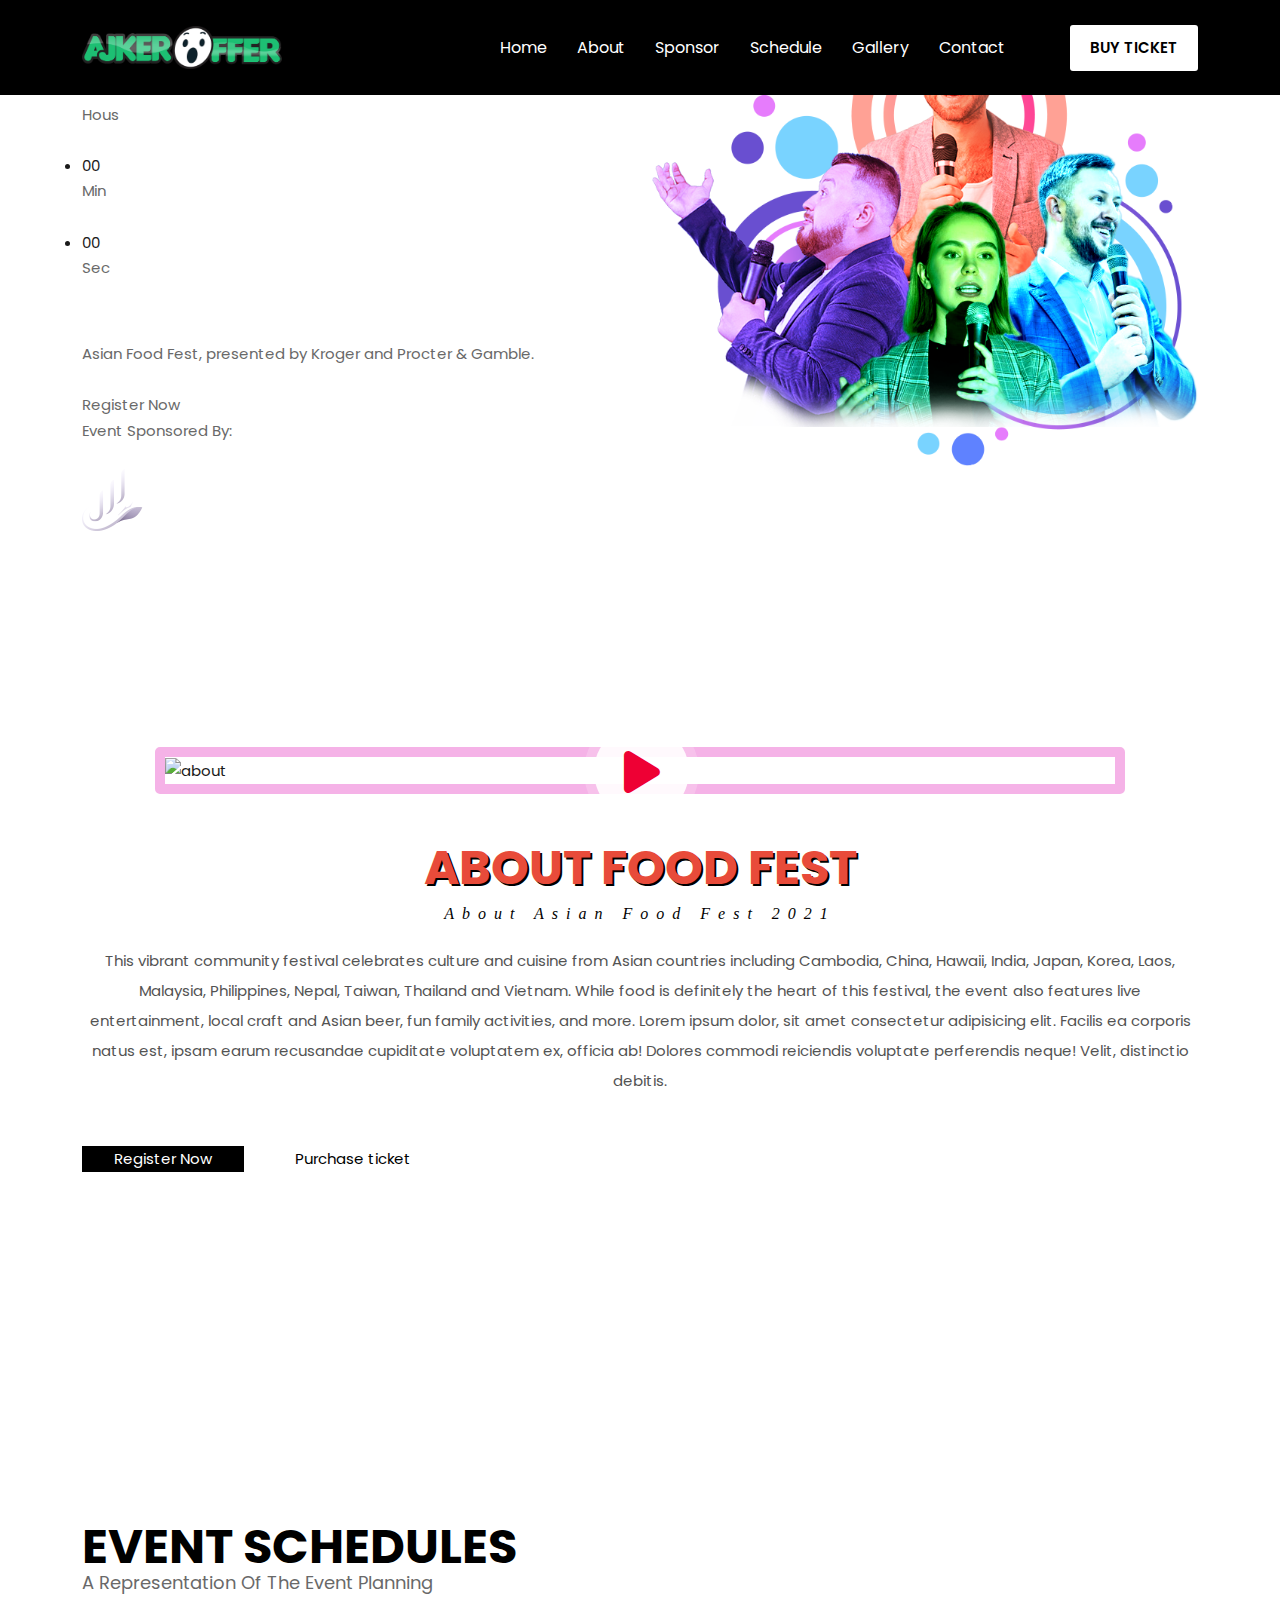
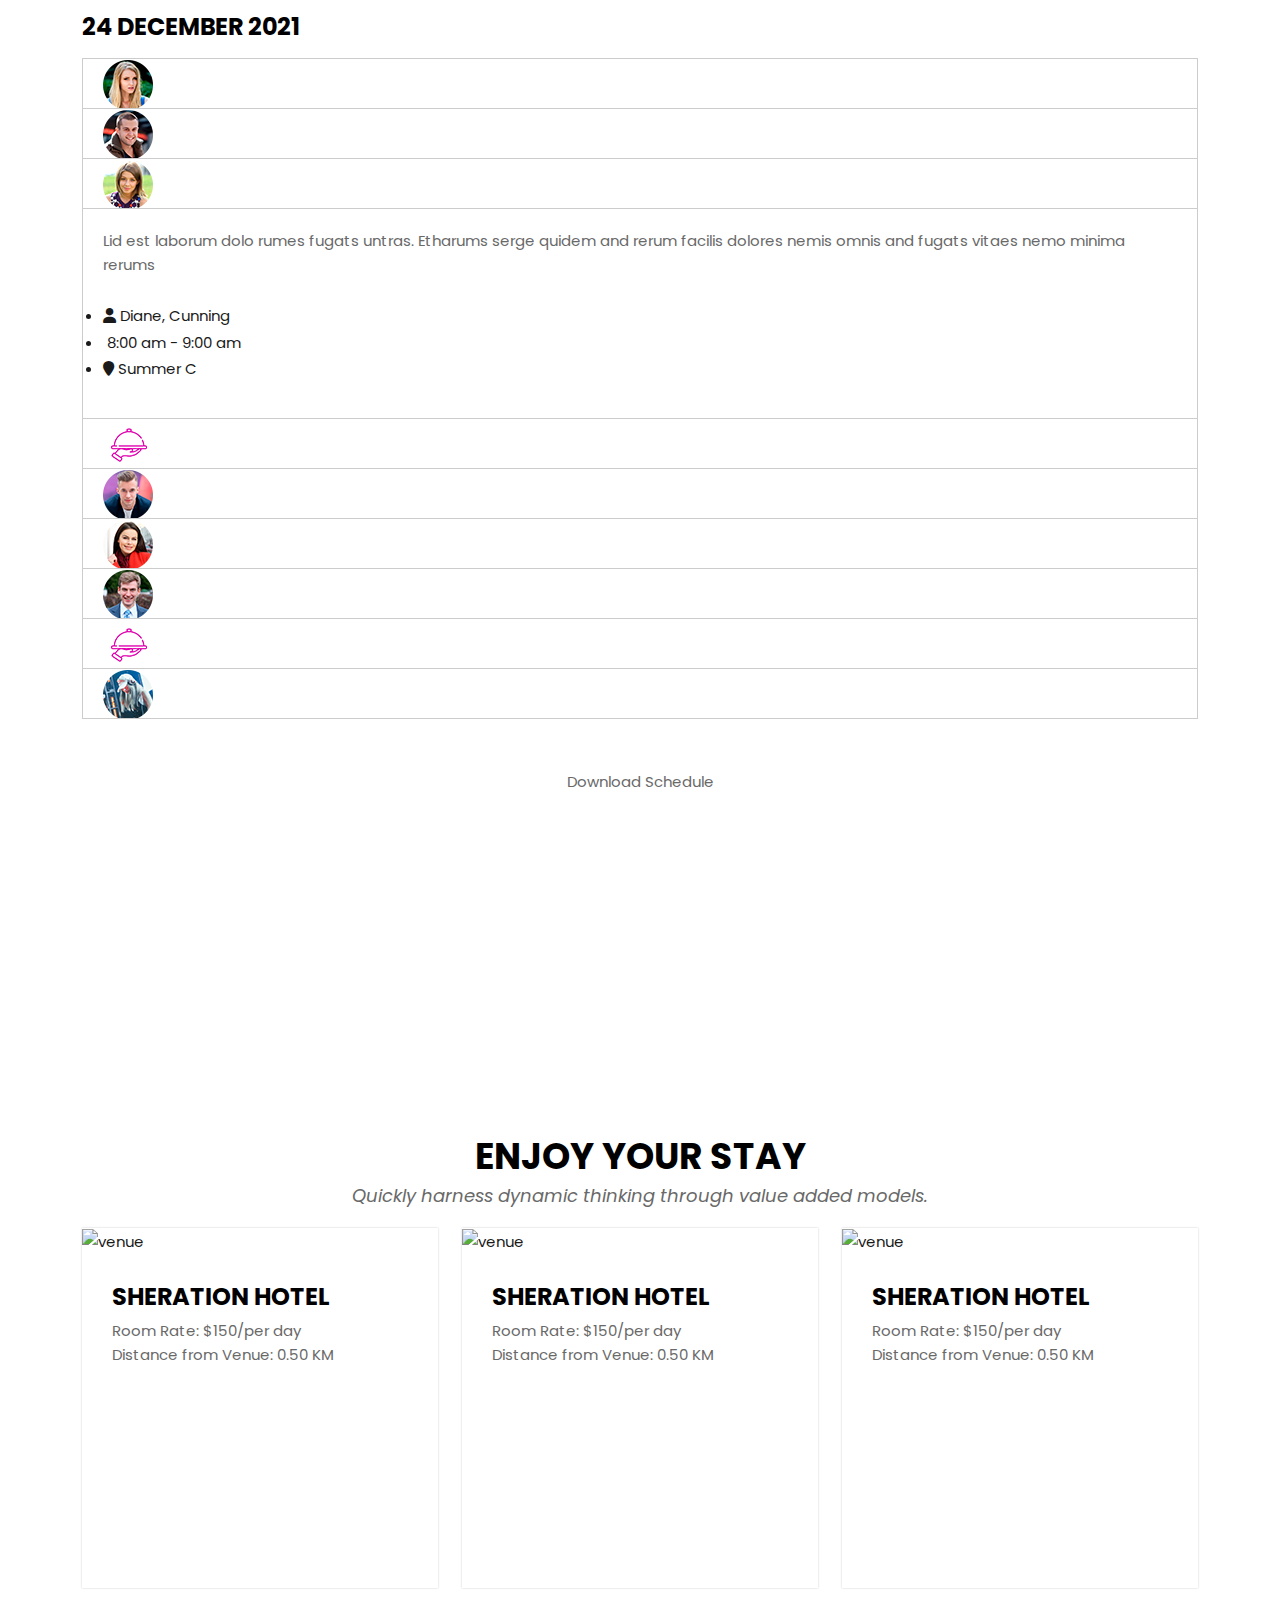
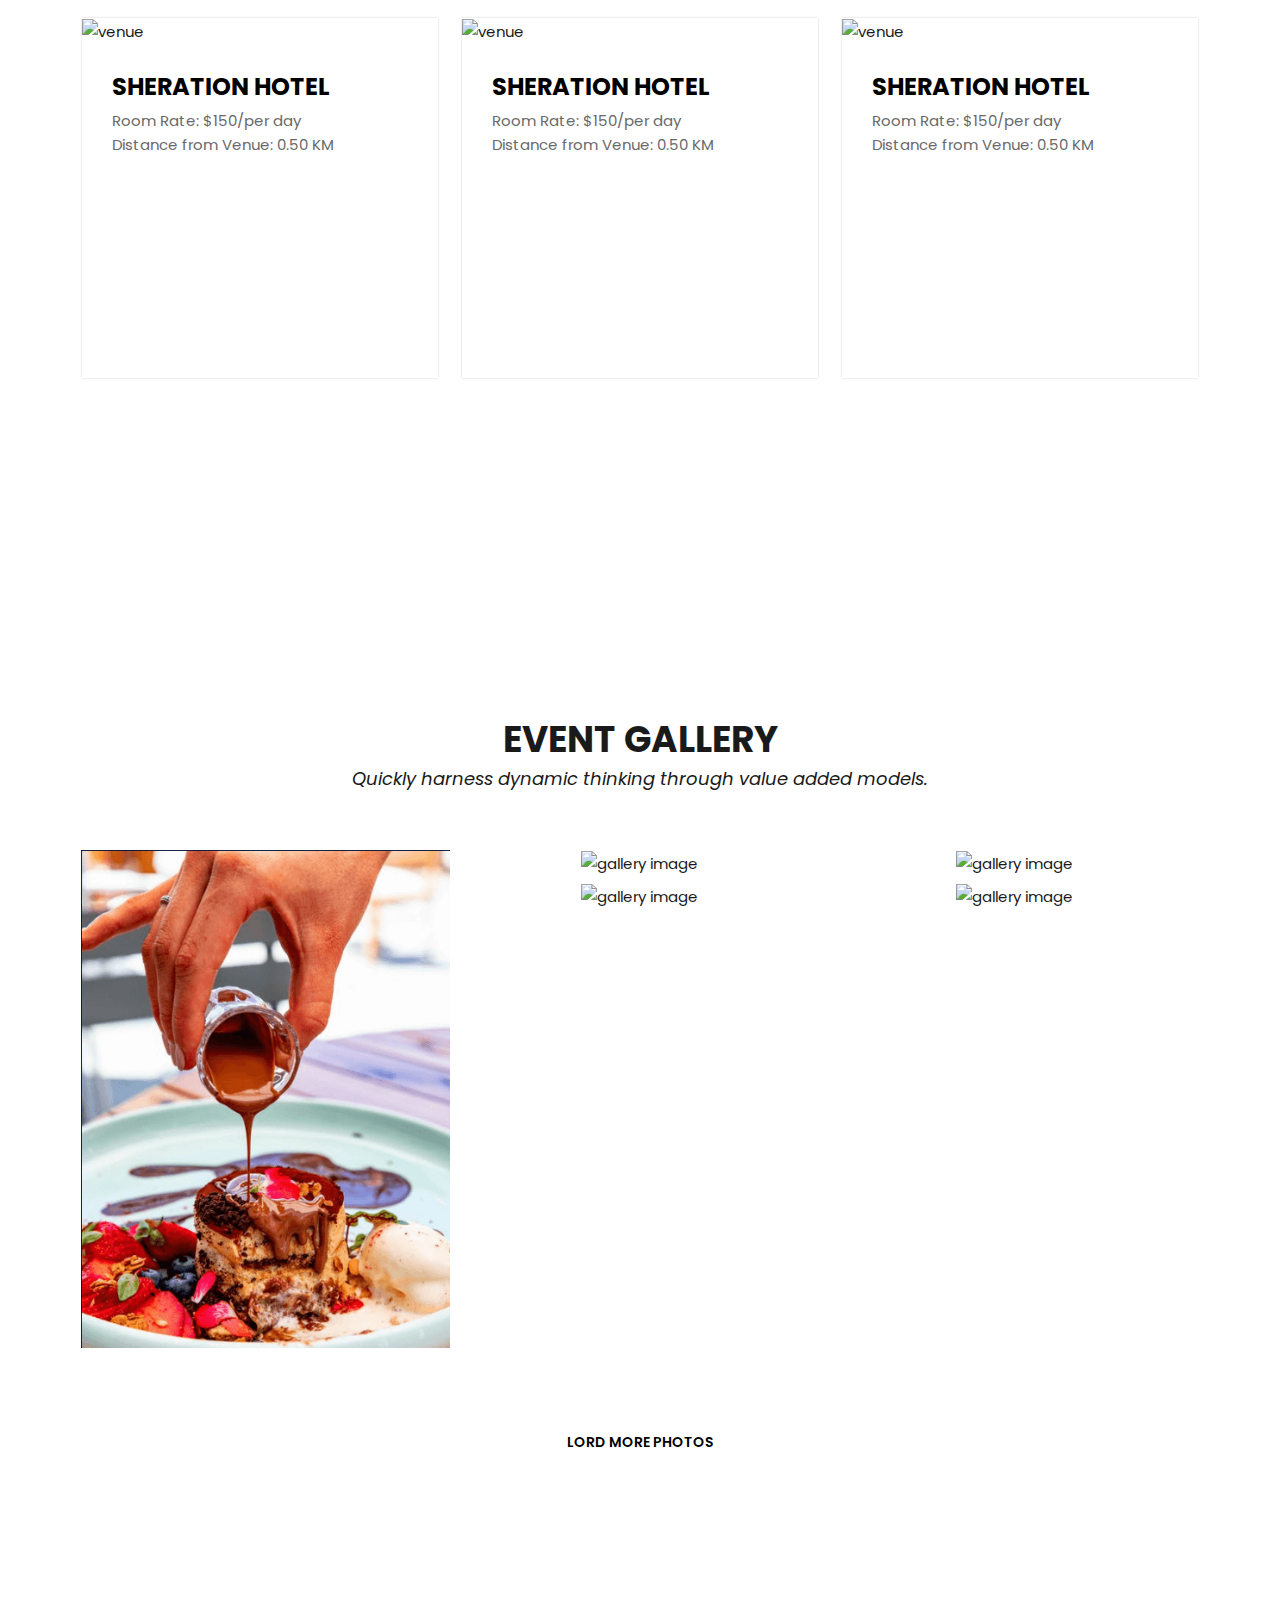
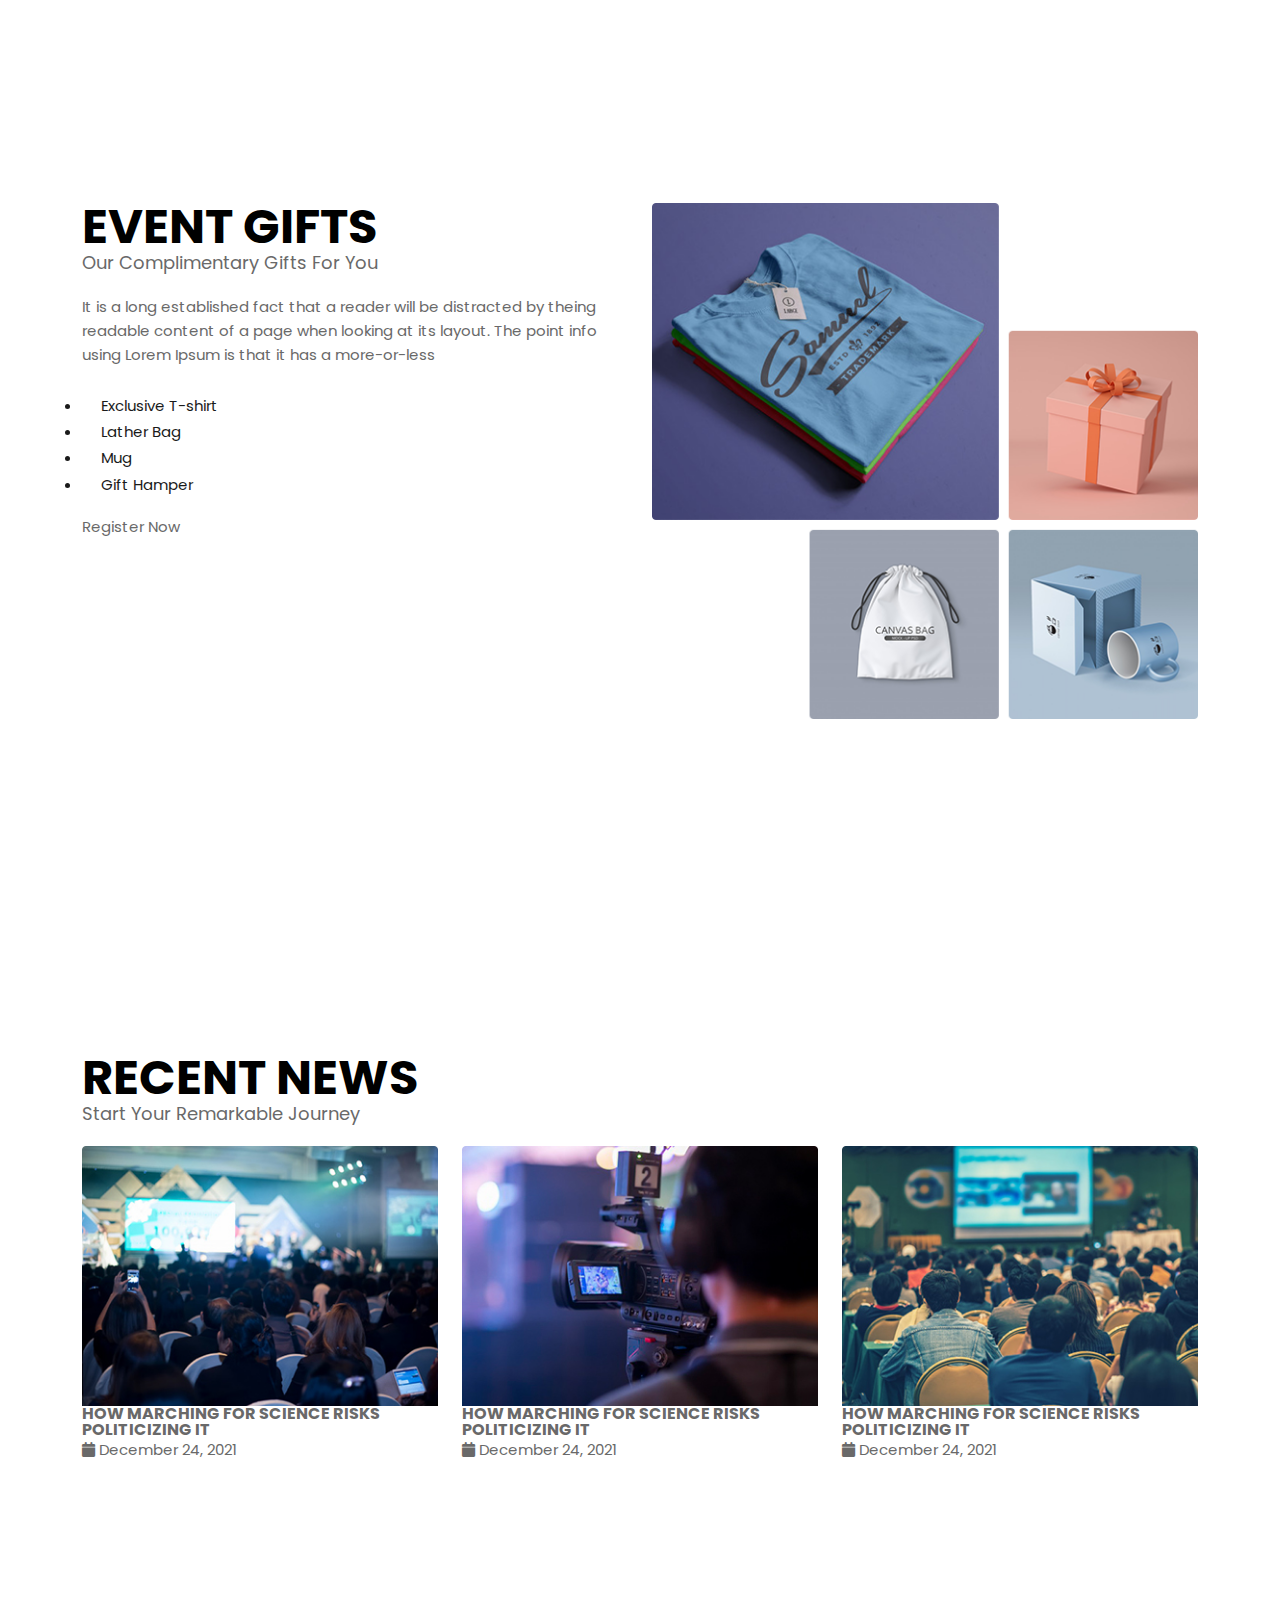
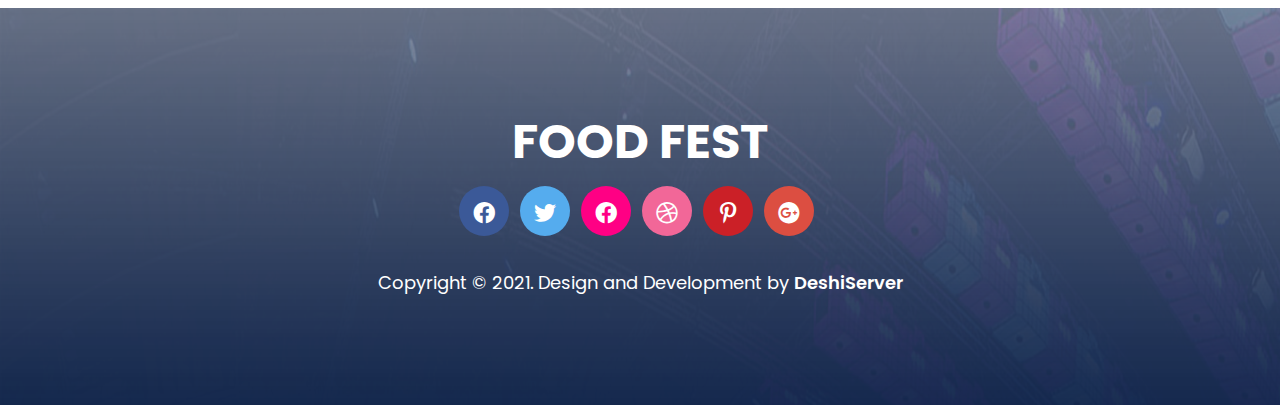
==== index.html @ 80db4a84 "Edited file init" ====
<!DOCTYPE html>
<html lang="en">

<head>
	<meta charset="utf-8">
	<meta http-equiv="X-UA-Compatible" content="IE=edge">
	<meta name="viewport" content="width=device-width, initial-scale=1">
	<title>Deshi Food Fest</title>


	<!-- Google Fonts -->
	<link href="https://fonts.googleapis.com/css?family=Lora:400,400i,700,700i%7CPoppins:300,400,500,600,700"
		rel="stylesheet">

	<!-- Bootstrap -->
	<link href="assets/css/bootstrap.min.css" rel="stylesheet">

	<!-- Font-Awesome -->
	<link rel="stylesheet" href="https://cdnjs.cloudflare.com/ajax/libs/font-awesome/6.0.0-beta3/css/all.min.css" />

	<!-- Flat icon -->
	<link href="assets/flaticon/flaticon.css" rel="stylesheet">

	<!-- Swiper -->
	<link href="assets/css/swiper.min.css" rel="stylesheet">

	<!-- Lightcase -->
	<link href="assets/css/lightcase.css" rel="stylesheet">

	<!-- quick-view -->
	<link href="assets/css/quick-view.css" rel="stylesheet">

	<!-- nstSlider -->
	<link href="assets/css/jquery.nstSlider.css" rel="stylesheet">

	<!-- flexslider -->
	<link href="assets/css/flexslider.css" rel="stylesheet">

	<!-- banner-bg -->
	<link href="assets/css/banner-bg.css" rel="stylesheet">

	<!-- Style -->
	<link href="assets/css/style.css" rel="stylesheet">
	<link href="assets/css/header.css" rel="stylesheet">

	<!-- Responsive -->
	<link href="assets/css/responsive.css" rel="stylesheet">
	<link href="assets/css/index.css" rel="stylesheet">

</head>

<body>
	<div class="index">
		<!-- header start here-->
		<header>
			<div class="menu-fixed bgc-trans-5">
				<nav class="navbar navbar-expand-lg">
					<div class="container">
						<a class="navbar-brand" href="index.html"><img src="images/nahid/logo.png" alt="logo"
								class="img-responsive"></a>
						<button class="navbar-toggler" type="button" data-bs-toggle="collapse"
							data-bs-target="#navbarSupportedContent" aria-controls="navbarSupportedContent"
							aria-expanded="false" aria-label="Toggle navigation">
							<i class="fa fa-bars"></i>
						</button>
						<div class="collapse justify-content-center navbar-collapse" id="navbarSupportedContent">
							<div class="main-menu">
								<div class="menu-left">
									<ul>
										<li>
											<a href="#">Home</a>

										</li>
										<li>
											<a href="about.html">About</a>

										</li>
										<li>
											<a href="sponsor.html">Sponsor</a>

										</li>
										<li><a href="schedule.html">Schedule</a>

										</li>
										<li>
											<a href="gallery.html">Gallery</a>
										</li>
										<li>
											<a href="contact.html">Contact</a>

										</li>
									</ul>
								</div>
								<div class="menu-right">
									<ul class="header-cart-ticket-option">

										<li><a href="" class="menu-button">Buy Ticket</a></li>
									</ul>
								</div>
							</div>
						</div>
					</div>
				</nav>
			</div>
		</header>
		<!-- header end here -->


		<!-- banner start here-->
		<section class="banner-14">
			<div class="container">
				<div class="banner-wrapper">
					<div class="row">
						<div class="col-lg-6">
							<div class="banner-content">
								<ul id="countdown" class="countdown">
									<li class="clock-item"><span class="count-number days">00</span>
										<p class="count-text">Days</p>
									</li>

									<li class="clock-item"><span class="count-number hours">00</span>
										<p class="count-text">Hous</p>
									</li>

									<li class="clock-item"><span class="count-number minutes">00</span>
										<p class="count-text">Min</p>
									</li>

									<li class="clock-item"><span class="count-number seconds">00</span>
										<p class="count-text">Sec</p>
									</li>
								</ul>
								<h1>Deshi food festival 2021</h1>
								<p>Asian Food Fest, presented by Kroger and Procter & Gamble.
								</p>
								<a href="#" class="lab-btn">Register Now</a>
								<div class="event-sponsored">
									<p>Event Sponsored By:</p>
									<img src="images/index/banner/02.png" alt="sponsor">
								</div>
							</div>
						</div>
						<div class="col-lg-6">
							<div class="banner-image">
								<img src="images/index/banner/01.png" alt="banner-img">
							</div>
						</div>
					</div>
				</div>
			</div>
		</section>
		<!-- banner end here -->
		<section id="about" class=" about about-six padding-120">
			<div class="container">
				<div class="about-thumb">
					<img src="https://img.youtube.com/vi/uOQPyMIhaRE/maxresdefault.jpg" alt="about">
					<a href="https://www.youtube.com/embed/uOQPyMIhaRE" class="play"
						data-rel="lightcase:myCollection"><i class="fa fa-play"></i></a>
				</div>
				<div class="section-header text-center">
					<h2>About Food Fest</h2>
					<p><em>About Asian Food Fest 2021</em></p>
				</div>
				<p>This vibrant community festival celebrates culture and cuisine from Asian countries including
					Cambodia, China,
					Hawaii, India, Japan, Korea, Laos, Malaysia, Philippines, Nepal, Taiwan, Thailand and Vietnam. While
					food is
					definitely the heart of this festival, the event also features live entertainment, local craft and
					Asian beer,
					fun family activities, and more. Lorem ipsum dolor, sit amet consectetur adipisicing elit. Facilis
					ea corporis natus est, ipsam earum recusandae cupiditate voluptatem ex, officia ab! Dolores commodi
					reiciendis voluptate perferendis neque! Velit, distinctio debitis.</p>
				<ul class="about-button">
					<li><a href="#" class="lab-btn">Register Now</a></li>
					<li><a href="#" class="lab-btn">Purchase ticket</a></li>
				</ul>

			</div><!-- container -->
		</section>
		<!-- About end here -->


		<!-- event-schedule eight style start here -->
		<section class="event-schedule-section padding-120">
			<div class="container">
				<div class="section-header">
					<h2>Event Schedules</h2>
					<p>A Representation Of The Event Planning</p>
				</div>
				<div class="section-wrapper row">
					<div class="col-lg-12">
						<div class="faq faq-style2 event-schedule-trigger">
							<h5 class="title">24 December 2021</h5>
							<div class="panel-group" id="accordion1" role="tablist" aria-multiselectable="true">

								<div class="panel">
									<div class="faq-heading">
										<div class="faq-title">
											<a class="collapsed" href="#heading1" data-bs-toggle="collapse"
												role="button" aria-expanded="false" aria-controls="heading1">
												<div class="ev-title">
													<div class="ev-title-thumb">
														<img src="images/index/event/member/01.png" alt="event">
														<div class="child-thumb">
															<img src="images/index/event/member/02.png" alt="event">
														</div>
													</div>
													<div class="ev-title-content">
														<h6>Registration and Breakfast
														</h6>
													</div>
												</div>
												<span class="faq-icon pull-right"><i class="fa fa-ellipsis-h"
														aria-hidden="true"></i>
												</span>
											</a>
											</h4>
										</div>
										<div id="heading1" class="faq-collapse collapse" role="tabpanel"
											aria-labelledby="heading1">
											<div class="faq-body">
												<p>Lid est laborum dolo rumes fugats untras. Etharums serge quidem and
													rerum facilis dolores
													nemis
													omnis and fugats vitaes nemo minima rerums</p>
												<ul class="ev-list">
													<li class="ev-li-item"><i class="fa fa-user" aria-hidden="true"></i>
														Diane, Cunning </li>
													<li class="ev-li-item"><i class="fa fa-clock-o"
															aria-hidden="true"></i>
														8:00 am - 9:00 am </li>
													<li class="ev-li-item"><i class="fa fa-map-marker"
															aria-hidden="true"></i> Summer C</li>
												</ul>

											</div>
										</div>
									</div>
								</div>
								<div class="panel">
									<div class="faq-heading">
										<div class="faq-title">
											<a class="collapsed" href="#heading2" data-bs-toggle="collapse"
												role="button" aria-expanded="false" aria-controls="heading2">
												<div class="ev-title">
													<div class="ev-title-thumb">
														<img src="images/index/event/member/02.png" alt="event">
														<div class="child-thumb">
															<img src="images/index/event/member/03.png" alt="event">
														</div>
													</div>
													<div class="ev-title-content">
														<h6>Digital
															Event Information
														</h6>
													</div>
												</div>
												<span class="faq-icon pull-right"><i class="fa fa-ellipsis-h"
														aria-hidden="true"></i>
												</span>
											</a>
											</h4>
										</div>
										<div id="heading2" class="faq-collapse collapse" role="tabpanel"
											aria-labelledby="heading2">
											<div class="faq-body">
												<p>Lid est laborum dolo rumes fugats untras. Etharums serge quidem and
													rerum facilis dolores
													nemis
													omnis and fugats vitaes nemo minima rerums</p>
												<ul class="ev-list">
													<li class="ev-li-item"><i class="fa fa-user" aria-hidden="true"></i>
														Diane, Cunning </li>
													<li class="ev-li-item"><i class="fa fa-clock-o"
															aria-hidden="true"></i>
														8:00 am - 9:00 am </li>
													<li class="ev-li-item"><i class="fa fa-map-marker"
															aria-hidden="true"></i> Summer C</li>
												</ul>

											</div>
										</div>
									</div>
								</div>
								<div class="panel">
									<div class="faq-heading">
										<div class="faq-title">
											<a href="#heading3" data-bs-toggle="collapse" role="button"
												aria-expanded="true" aria-controls="heading3">
												<div class="ev-title">
													<div class="ev-title-thumb">
														<img src="images/index/event/member/03.png" alt="event">
														<div class="child-thumb">
															<img src="images/index/event/member/05.png" alt="event">
														</div>
													</div>
													<div class="ev-title-content">
														<h6>Reinventing Experiences
														</h6>
													</div>
												</div>
												<span class="faq-icon pull-right"><i class="fa fa-ellipsis-h"
														aria-hidden="true"></i>
												</span>
											</a>
											</h4>
										</div>
										<div id="heading3" class="faq-collapse show" role="tabpanel"
											aria-labelledby="heading3">
											<div class="faq-body">
												<p>Lid est laborum dolo rumes fugats untras. Etharums serge quidem and
													rerum facilis dolores
													nemis
													omnis and fugats vitaes nemo minima rerums</p>
												<ul class="ev-list">
													<li class="ev-li-item"><i class="fa fa-user" aria-hidden="true"></i>
														Diane, Cunning </li>
													<li class="ev-li-item"><i class="fa fa-clock-o"
															aria-hidden="true"></i>
														8:00 am - 9:00 am </li>
													<li class="ev-li-item"><i class="fa fa-map-marker"
															aria-hidden="true"></i> Summer C</li>
												</ul>

											</div>
										</div>
									</div>
								</div>
								<div class="panel">
									<div class="faq-heading">
										<div class="faq-title">
											<a class="collapsed" href="#heading4" data-bs-toggle="collapse"
												role="button" aria-expanded="false" aria-controls="heading4">
												<div class="ev-title">
													<div class="ev-title-thumb">
														<img src="images/index/event/member/04.png" alt="event">
													</div>
													<div class="ev-title-content">
														<h6>Lunch Breake
														</h6>
													</div>
												</div>
												<p>1:00 Pm - 2:00 Pm</p>

											</a>
											</h4>
										</div>
										<div id="heading4" class="faq-collapse collapse" role="tabpanel"
											aria-labelledby="heading4">
											<div class="faq-body">
												<p>Lid est laborum dolo rumes fugats untras. Etharums serge quidem and
													rerum facilis dolores
													nemis
													omnis and fugats vitaes nemo minima rerums</p>
												<ul class="ev-list">
													<li class="ev-li-item"><i class="fa fa-user" aria-hidden="true"></i>
														Diane, Cunning </li>
													<li class="ev-li-item"><i class="fa fa-clock-o"
															aria-hidden="true"></i>
														8:00 am - 9:00 am </li>
													<li class="ev-li-item"><i class="fa fa-map-marker"
															aria-hidden="true"></i> Summer C</li>
												</ul>

											</div>
										</div>
									</div>
								</div>
								<div class="panel">
									<div class="faq-heading">
										<div class="faq-title">
											<a class="collapsed" href="#heading5" data-bs-toggle="collapse"
												role="button" aria-expanded="false" aria-controls="heading5">
												<div class="ev-title">
													<div class="ev-title-thumb">
														<img src="images/index/event/member/05.png" alt="event">
														<div class="child-thumb">
															<img src="images/index/event/member/07.png" alt="event">
														</div>
													</div>
													<div class="ev-title-content">
														<h6>Registration and Breakfast
														</h6>
													</div>
												</div>
												<span class="faq-icon pull-right"><i class="fa fa-ellipsis-h"
														aria-hidden="true"></i>
												</span>
											</a>
											</h4>
										</div>
										<div id="heading5" class="faq-collapse collapse" role="tabpanel"
											aria-labelledby="heading5">
											<div class="faq-body">
												<p>Lid est laborum dolo rumes fugats untras. Etharums serge quidem and
													rerum facilis dolores
													nemis
													omnis and fugats vitaes nemo minima rerums</p>
												<ul class="ev-list">
													<li class="ev-li-item"><i class="fa fa-user" aria-hidden="true"></i>
														Diane, Cunning </li>
													<li class="ev-li-item"><i class="fa fa-clock-o"
															aria-hidden="true"></i>
														8:00 am - 9:00 am </li>
													<li class="ev-li-item"><i class="fa fa-map-marker"
															aria-hidden="true"></i> Summer C</li>
												</ul>

											</div>
										</div>
									</div>
								</div>
								<div class="panel">
									<div class="faq-heading">
										<div class="faq-title">
											<a class="collapsed" href="#heading6" data-bs-toggle="collapse"
												role="button" aria-expanded="false" aria-controls="heading6">
												<div class="ev-title">
													<div class="ev-title-thumb">
														<img src="images/index/event/member/06.png" alt="event">
														<div class="child-thumb">
															<img src="images/index/event/member/03.png" alt="event">
														</div>
													</div>
													<div class="ev-title-content">
														<h6>Digital Event Information
														</h6>
													</div>
												</div>
												<span class="faq-icon pull-right"><i class="fa fa-ellipsis-h"
														aria-hidden="true"></i>
												</span>
											</a>
											</h4>
										</div>
										<div id="heading6" class="faq-collapse collapse" role="tabpanel"
											aria-labelledby="heading6">
											<div class="faq-body">
												<p>Lid est laborum dolo rumes fugats untras. Etharums serge quidem and
													rerum facilis dolores
													nemis
													omnis and fugats vitaes nemo minima rerums</p>
												<ul class="ev-list">
													<li class="ev-li-item"><i class="fa fa-user" aria-hidden="true"></i>
														Diane, Cunning </li>
													<li class="ev-li-item"><i class="fa fa-clock-o"
															aria-hidden="true"></i>
														8:00 am - 9:00 am </li>
													<li class="ev-li-item"><i class="fa fa-map-marker"
															aria-hidden="true"></i> Summer C</li>
												</ul>

											</div>
										</div>
									</div>
								</div>
								<div class="panel">
									<div class="faq-heading">
										<div class="faq-title">
											<a class="collapsed" href="#heading7" data-bs-toggle="collapse"
												role="button" aria-expanded="false" aria-controls="heading7">
												<div class="ev-title">
													<div class="ev-title-thumb">
														<img src="images/index/event/member/07.png" alt="event">
														<div class="child-thumb">
															<img src="images/index/event/member/01.png" alt="event">
														</div>
													</div>
													<div class="ev-title-content">
														<h6>Reinventing Experiences
														</h6>
													</div>
												</div>
												<span class="faq-icon pull-right"><i class="fa fa-ellipsis-h"
														aria-hidden="true"></i>
												</span>
											</a>
											</h4>
										</div>
										<div id="heading7" class="faq-collapse collapse" role="tabpanel"
											aria-labelledby="heading7">
											<div class="faq-body">
												<p>Lid est laborum dolo rumes fugats untras. Etharums serge quidem and
													rerum facilis dolores
													nemis
													omnis and fugats vitaes nemo minima rerums</p>
												<ul class="ev-list">
													<li class="ev-li-item"><i class="fa fa-user" aria-hidden="true"></i>
														Diane, Cunning </li>
													<li class="ev-li-item"><i class="fa fa-clock-o"
															aria-hidden="true"></i>
														8:00 am - 9:00 am </li>
													<li class="ev-li-item"><i class="fa fa-map-marker"
															aria-hidden="true"></i> Summer C</li>
												</ul>

											</div>
										</div>
									</div>
								</div>
								<div class="panel">
									<div class="faq-heading">
										<div class="faq-title">
											<a class="collapsed" href="#heading8" data-bs-toggle="collapse"
												role="button" aria-expanded="false" aria-controls="heading8">
												<div class="ev-title">
													<div class="ev-title-thumb">
														<img src="images/index/event/member/04.png" alt="event">
													</div>
													<div class="ev-title-content">
														<h6>Dinner Breake
														</h6>
													</div>
												</div>
												<p>1:00 Pm - 2:00 Pm</p>
											</a>
											</h4>
										</div>
										<div id="heading8" class="faq-collapse collapse" role="tabpanel"
											aria-labelledby="heading8">
											<div class="faq-body">
												<p>Lid est laborum dolo rumes fugats untras. Etharums serge quidem and
													rerum facilis dolores
													nemis
													omnis and fugats vitaes nemo minima rerums</p>
												<ul class="ev-list">
													<li class="ev-li-item"><i class="fa fa-user" aria-hidden="true"></i>
														Diane, Cunning </li>
													<li class="ev-li-item"><i class="fa fa-clock-o"
															aria-hidden="true"></i>
														8:00 am - 9:00 am </li>
													<li class="ev-li-item"><i class="fa fa-map-marker"
															aria-hidden="true"></i> Summer C</li>
												</ul>
											</div>
										</div>
									</div>
								</div>
								<div class="panel">
									<div class="faq-heading">
										<div class="faq-title">
											<a class="collapsed" href="#heading9" data-bs-toggle="collapse"
												role="button" aria-expanded="false" aria-controls="heading9">
												<div class="ev-title">
													<div class="ev-title-thumb">
														<img src="images/index/event/member/08.png" alt="event">
														<div class="child-thumb">
															<img src="images/index/event/member/02.png" alt="event">
														</div>
													</div>
													<div class="ev-title-content">
														<h6>Live Music
														</h6>
													</div>
												</div>
												<span class="faq-icon pull-right"><i class="fa fa-ellipsis-h"
														aria-hidden="true"></i>
												</span>
											</a>
											</h4>
										</div>
										<div id="heading9" class="faq-collapse collapse" role="tabpanel"
											aria-labelledby="heading9">
											<div class="faq-body">
												<p>Lid est laborum dolo rumes fugats untras. Etharums serge quidem and
													rerum facilis dolores
													nemis
													omnis and fugats vitaes nemo minima rerums</p>
												<ul class="ev-list">
													<li class="ev-li-item"><i class="fa fa-user" aria-hidden="true"></i>
														Diane, Cunning </li>
													<li class="ev-li-item"><i class="fa fa-clock-o"
															aria-hidden="true"></i>
														8:00 am - 9:00 am </li>
													<li class="ev-li-item"><i class="fa fa-map-marker"
															aria-hidden="true"></i> Summer C</li>
												</ul>

											</div>
										</div>
									</div>
								</div>
							</div>
						</div>
					</div>
					<div class="download-button text-center">
						<a href="#" class="lab-btn">Download Schedule</a>
					</div>
				</div>
			</div>
		</section>
		<!-- event-schedule eight style ends here -->
		<!-- Venu  -->
		<section class="venue-section padding-120">
			<div class="container">
				<div class="section-header text-center">
					<h3>Enjoy Your Stay</h3>
					<p><em>Quickly harness dynamic thinking through value added models.</em></p>
				</div>

				<div class="section-wrapper">
					<div class="venue-list">
						<div class="row">
							<div class="col-lg-4 col-md-6">
								<div class="venue-item">
									<div class="venue-thumb">
										<img src="images/venue/01.jpg" alt="venue">
									</div>
									<div class="venue-content">
										<h4>Sheration Hotel</h4>
										<p><span>Room Rate: </span>$150/per day</p>
										<p><span>Distance from Venue: </span>0.50 KM</p>
									</div>
								</div>
							</div>

							<div class="col-lg-4 col-md-6">
								<div class="venue-item">
									<div class="venue-thumb">
										<img src="images/venue/02.jpg" alt="venue">
									</div>
									<div class="venue-content">
										<h4>Sheration Hotel</h4>
										<p><span>Room Rate: </span>$150/per day</p>
										<p><span>Distance from Venue: </span>0.50 KM</p>
									</div>
								</div>
							</div>

							<div class="col-lg-4 col-md-6">
								<div class="venue-item">
									<div class="venue-thumb">
										<img src="images/venue/03.jpg" alt="venue">
									</div>
									<div class="venue-content">
										<h4>Sheration Hotel</h4>
										<p><span>Room Rate: </span>$150/per day</p>
										<p><span>Distance from Venue: </span>0.50 KM</p>
									</div>
								</div>
							</div>

							<div class="col-lg-4 col-md-6">
								<div class="venue-item">
									<div class="venue-thumb">
										<img src="images/venue/04.jpg" alt="venue">
									</div>
									<div class="venue-content">
										<h4>Sheration Hotel</h4>
										<p><span>Room Rate: </span>$150/per day</p>
										<p><span>Distance from Venue: </span>0.50 KM</p>
									</div>
								</div>
							</div>

							<div class="col-lg-4 col-md-6">
								<div class="venue-item">
									<div class="venue-thumb">
										<img src="images/venue/05.jpg" alt="venue">
									</div>
									<div class="venue-content">
										<h4>Sheration Hotel</h4>
										<p><span>Room Rate: </span>$150/per day</p>
										<p><span>Distance from Venue: </span>0.50 KM</p>
									</div>
								</div>
							</div>

							<div class="col-lg-4 col-md-6">
								<div class="venue-item">
									<div class="venue-thumb">
										<img src="images/venue/06.jpg" alt="venue">
									</div>
									<div class="venue-content">
										<h4>Sheration Hotel</h4>
										<p><span>Room Rate: </span>$150/per day</p>
										<p><span>Distance from Venue: </span>0.50 KM</p>
									</div>
								</div>
							</div>
						</div>
					</div>
				</div>
			</div>
		</section>
		<!-- Venu  -->
		<!--  Gallery start here   -->
		<section class="gallery gallery-two gallery-uhv padding-120">
			<div class="container">
				<div class="section-header text-center">
					<h3>Event Gallery</h3>
					<p><em>Quickly harness dynamic thinking through value added models.</em></p>
				</div>

				<div class="section-wrapper">
					<div class="gallery-items grid" style="position: relative; height: 1089.67px;">
						<div class="gallery-item grid-sizer"></div>

						<div class="gallery-item grid-item" style="position: absolute; left: 0%; top: 0px;">
							<div class="gallery-thumb">
								<img src="images/nahid/3.png" alt="gallery image" class="img-responsive">
								<div class="overlay"></div>
								<a href="images/nahid/3.png" data-rel="lightcase:myCollection">
									<img src="images/gallery/gallery-icon.png" alt="DeshiServer" class="img-responsive">
								</a>
							</div>
						</div>
						<!-- gallery-item -->

						<div class="gallery-item grid-item" style="position: absolute; left: 33.2822%; top: 0px;">
							<div class="gallery-thumb">
								<img src="https://images.pexels.com/photos/1640777/pexels-photo-1640777.jpeg?auto=compress&cs=tinysrgb&w=1260&h=750&dpr=1"
									alt="gallery image" class="img-responsive">
								<div class="overlay"></div>
								<a href="https://images.pexels.com/photos/1640777/pexels-photo-1640777.jpeg?auto=compress&cs=tinysrgb&w=1260&h=750&dpr=1"
									data-rel="lightcase:myCollection">
									<img src="images/gallery/gallery-icon.png" alt="DeshiServer" class="img-responsive">
								</a>
							</div>
						</div>
						<!-- gallery-item -->

						<div class="gallery-item grid-item" style="position: absolute; left: 66.6411%; top: 0px;">
							<div class="gallery-thumb">
								<img src="https://images.pexels.com/photos/1640777/pexels-photo-1640777.jpeg?auto=compress&cs=tinysrgb&w=1260&h=750&dpr=1"
									alt="gallery image" class="img-responsive">
								<div class="overlay"></div>
								<a href="https://images.pexels.com/photos/1640777/pexels-photo-1640777.jpeg?auto=compress&cs=tinysrgb&w=1260&h=750&dpr=1"
									data-rel="lightcase:myCollection">
									<img src="images/gallery/gallery-icon.png" alt="DeshiServer" class="img-responsive">
								</a>
							</div>
						</div>
						<!-- gallery-item -->

						<div class="gallery-item grid-item" style="position: absolute; left: 0%; top: 362px;">
							<div class="gallery-thumb">
								<img src="https://images.pexels.com/photos/1640777/pexels-photo-1640777.jpeg?auto=compress&cs=tinysrgb&w=1260&h=750&dpr=1"
									alt="gallery image" class="img-responsive">
								<div class="overlay"></div>
								<a href="https://images.pexels.com/photos/1640777/pexels-photo-1640777.jpeg?auto=compress&cs=tinysrgb&w=1260&h=750&dpr=1"
									data-rel="lightcase:myCollection">
									<img src="images/gallery/gallery-icon.png" alt="DeshiServer" class="img-responsive">
								</a>
							</div>
						</div>
						<!-- gallery-item -->

						<div class="gallery-item grid-item" style="position: absolute; left: 33.2822%; top: 362px;">
							<div class="gallery-thumb">
								<img src="https://images.pexels.com/photos/1640777/pexels-photo-1640777.jpeg?auto=compress&cs=tinysrgb&w=1260&h=750&dpr=1"
									alt="gallery image" class="img-responsive">
								<div class="overlay"></div>
								<a href="https://images.pexels.com/photos/1640777/pexels-photo-1640777.jpeg?auto=compress&cs=tinysrgb&w=1260&h=750&dpr=1"
									data-rel="lightcase:myCollection">
									<img src="images/gallery/gallery-icon.png" alt="DeshiServer" class="img-responsive">
								</a>
							</div>
						</div>
						<!-- gallery-item -->

					</div>
					<!-- gallery items -->
					<a href="#" class="gallery-button default-button">lord more photos</a>
				</div>
			</div>
		</section>
		<!--  Gallery start here  end  -->

		<!-- ===== Event Gift start here  ==== -->
		<section class="event-gift-section padding-120">
			<div class="container">
				<div class="row">
					<div class="col-lg-6 col-xs-12">
						<div class="section-header">
							<h2>Event Gifts</h2>
							<p>Our Complimentary Gifts For You</p>
						</div>
						<div class="section-wrapper">
							<div class="gift-content">
								<p>
									It is a long established fact that a reader will be distracted by theing
									readable content of a page when looking at its layout. The point info
									using Lorem Ipsum is that it has a more-or-less
								</p>
								<ul class="gift-list">
									<li class="gift-item"><span><i class="fa fa-check-circle" aria-hidden="true"></i>
										</span> Exclusive T-shirt</li>
									<li class="gift-item"><span><i class="fa fa-check-circle" aria-hidden="true"></i>
										</span> Lather Bag</li>
									<li class="gift-item"><span><i class="fa fa-check-circle" aria-hidden="true"></i>
										</span> Mug</li>
									<li class="gift-item"><span><i class="fa fa-check-circle" aria-hidden="true"></i>
										</span> Gift Hamper</li>
								</ul>
								<div class="register-button">
									<a href="#" class="lab-btn">Register Now</a>
								</div>
							</div>
						</div>
					</div>
					<div class="col-lg-6 col-xs-12">
						<div class="image-part">
							<div class="row">
								<div class="col-xs-12">
									<img src="images/index/gift/01.png" alt="gift-img">
								</div>
							</div>

						</div>
					</div>
				</div>
			</div>
		</section>
		<!-- ===== Event Gift end here  ==== -->

		<!-- ===== News Section Start here  ==== -->
		<section class="news-section padding-120">
			<div class="container">
				<div class="section-header">
					<h2>Recent News</h2>
					<p>Start Your Remarkable Journey</p>
				</div>
				<div class="section-wrapper">
					<div class="row">
						<div class="col-lg-4 col-md-6 col-xs-12">
							<div class="news-item">
								<div class="news-inner">
									<div class="news-thumb">
										<img src="images/index/news/01.jpg" alt="Image">
									</div>
									<div class="news-content">
										<h6><a href="#">
												How Marching For Science
												Risks Politicizing It
											</a>
										</h6>
										<p><span><i class="fa fa-calendar" aria-hidden="true"></i>
											</span> December 24, 2021</p>
									</div>
								</div>
							</div>
						</div>
						<div class="col-lg-4 col-md-6 col-xs-12">
							<div class="news-item">
								<div class="news-inner">
									<div class="news-thumb">
										<img src="images/index/news/02.jpg" alt="Image">
									</div>
									<div class="news-content">
										<h6><a href="#">
												How Marching For Science
												Risks Politicizing It
											</a>
										</h6>
										<p><span><i class="fa fa-calendar" aria-hidden="true"></i>
											</span> December 24, 2021</p>
									</div>
								</div>
							</div>
						</div>
						<div class="col-lg-4 col-md-6 col-xs-12">
							<div class="news-item">
								<div class="news-inner">
									<div class="news-thumb">
										<img src="images/index/news/03.jpg" alt="Image">
									</div>
									<div class="news-content">
										<h6><a href="#">
												How Marching For Science
												Risks Politicizing It
											</a>
										</h6>
										<p><span><i class="fa fa-calendar" aria-hidden="true"></i>
											</span> December 24, 2021</p>
									</div>
								</div>
							</div>
						</div>
					</div>
				</div>
			</div>
		</section>
		<!-- ===== News Section end here  ==== -->


		<!-- Footer Start here -->
		<footer>
			<div class=" overlay" style="background: url(images/index/event/01.png);">
				<div class="container">
					<h2>Food Fest</h2>
					<ul class="event-social">
						<li><a href="#"><i class="fab fa-facebook" aria-hidden="true"></i></a></li>
						<li><a href="#"><i class="fab fa-twitter" aria-hidden="true"></i></a></li>
						<li><a href="#"><i class="fab fa-facebook" aria-hidden="true"></i></a></li>
						<li><a href="#"><i class="fab fa-dribbble" aria-hidden="true"></i></a></li>
						<li><a href="#"><i class="fab fa-pinterest-p" aria-hidden="true"></i></a></li>
						<li><a href="#"><i class="fab fa-google-plus" aria-hidden="true"></i></a></li>
					</ul>
					<p>Copyright &copy; 2021. Design and Development by <a href="#">DeshiServer</a>
					</p>
				</div>
			</div>
		</footer>
		<!-- Footer End here -->
	</div>


	<!-- jQuery -->
	<script src="assets/js/jquery-3.1.1.min.js"></script>
	<script src="assets/js/jquery-migrate-1.4.1.min.js"></script>

	<!-- Bootstrap -->
	<script src="assets/js/bootstrap.min.js"></script>

	<!-- Coundown -->
	<script src="assets/js/jquery.countdown.min.js"></script>

	<!--Swiper-->
	<script src="assets/js/swiper.jquery.min.js"></script>

	<!--Masonry-->
	<script src="assets/js/masonry.pkgd.min.js"></script>

	<!--Lightcase-->
	<script src="assets/js/lightcase.js"></script>

	<!--modernizr-->
	<script src="assets/js/modernizr.js"></script>

	<!--velocity-->
	<script src="assets/js/velocity.min.js"></script>

	<!--quick-view-->
	<script src="assets/js/quick-view.js"></script>

	<!--nstSlider-->
	<script src="assets/js/jquery.nstSlider.js"></script>
	<script src="assets/js/nstfunctions.js"></script>

	<!--flexslider-->
	<script src="assets/js/flexslider-min.js"></script>
	<script src="assets/js/flexfunctions.js"></script>

	<!--directional-->
	<script src="assets/js/directional-hover.js"></script>

	<!--easing-->
	<script src="assets/js/jquery.easing.min.js"></script>
	<!-- parallax.js -->
	<script src="assets/js/parallax.js"></script>
	<script src="assets/js/theia-sticky-sidebar.js"></script>

	<!-- Google Map -->
	<script type="text/javascript"
		src="http://maps.googleapis.com/maps/api/js?key=AIzaSyAQlXnmyNPAeN3c3HNyWoUMqDk6bDF31Cg"></script>

	<!-- Custom -->
	<script src="assets/js/custom.js"></script>

	<script type="text/javascript">
		//Home Page map
		var styleArray = [{
			"featureType": "water",
			"elementType": "geometry.fill",
			"stylers": [{
				"color": "#65ac4c"
			}]
		}];

		var mapOptions = {
			center: new google.maps.LatLng(55.864237, -4.251806),
			zoom: 09,
			styles: styleArray,
			scrollwheel: false,
			backgroundColor: 'transparent',
			mapTypeControl: false,
			mapTypeId: google.maps.MapTypeId.ROADMAP
		};
		var map = new google.maps.Map(document.getElementById("home-map"),
			mapOptions);
		var myLatlng = new google.maps.LatLng(55.864237, -4.251806);
		var marker = new google.maps.Marker({
			position: myLatlng,
			map: map,
			icon: 'images/map-icon.png'
		});



		//Travel map
		var styleArray = [{
			"featureType": "water",
			"elementType": "geometry.fill",
			"stylers": [{
				"color": "#65ac4c"
			}]
		}];

		var mapOptions = {
			center: new google.maps.LatLng(55.864237, -4.251806),
			zoom: 09,
			styles: styleArray,
			scrollwheel: false,
			backgroundColor: 'transparent',
			mapTypeControl: false,
			mapTypeId: google.maps.MapTypeId.ROADMAP
		};
		var map = new google.maps.Map(document.getElementById("map_canvas"),
			mapOptions);
		var myLatlng = new google.maps.LatLng(55.864237, -4.251806);
		var marker = new google.maps.Marker({
			position: myLatlng,
			map: map,
			icon: 'images/map-icon.png'
		});
	</script>



</body>


</html>
---- assets/flaticon/flaticon.css ----
/*
  	Flaticon icon font: Flaticon
  	Creation date: 20/02/2021 13:31
  	*/

@font-face {
  font-family: "Flaticon";
  src: url("Flaticon.eot");
  src: url("Flaticond41d.eot?#iefix") format("embedded-opentype"),
       url("Flaticon.woff") format("woff"),
       url("Flaticon.ttf") format("truetype"),
       url("Flaticon.svg#Flaticon") format("svg");
  font-weight: normal;
  font-style: normal;
}

@media screen and (-webkit-min-device-pixel-ratio:0) {
  @font-face {
    font-family: "Flaticon";
    src: url("Flaticon.svg#Flaticon") format("svg");
  }
}

[class^="flaticon-"]:before, [class*=" flaticon-"]:before,
[class^="flaticon-"]:after, [class*=" flaticon-"]:after {   
	font-family: Flaticon;
	font-size: 20px;
	font-style: normal;
	//margin-left: 20px;
}

.flaticon-chat:before { content: "\f100"; }
.flaticon-like:before { content: "\f101"; }
.flaticon-like-1:before { content: "\f102"; }
.flaticon-message:before { content: "\f103"; }
.flaticon-phone-call:before { content: "\f104"; }
.flaticon-restaurant:before { content: "\f105"; }
.flaticon-search:before { content: "\f106"; }
.flaticon-shopping-cart:before { content: "\f107"; }
.flaticon-signs:before { content: "\f108"; }
.flaticon-signs-1:before { content: "\f109"; }
.flaticon-technology:before { content: "\f10a"; }
.flaticon-tool:before { content: "\f10b"; }
.flaticon-transport:before { content: "\f10c"; }
.flaticon-user:before { content: "\f10d"; }
---- assets/css/lightcase.css ----
/**
 * Lightcase - jQuery Plugin
 * The smart and flexible Lightbox Plugin.
 *
 * @author		Cornel Boppart <cornel@bopp-art.com>
 * @copyright	Author
 *
 * @version		2.3.6 (20/12/2016)
 */
/**
 * Lightcase settings
 *
 * Note: Override default settings for your project without touching this source code by simply
 * defining those variables within a SASS map called '$lightcase-custom'.
 *
 * // Example usage
 * $lightcase-custom: (
 *   'breakpoint': 768px
 * );
 */
@font-face {
  font-family: 'lightcase';
  src: url("../fonts/lightcaseeead.eot?55356177");
  src: url("../fonts/lightcaseeead.eot?55356177#iefix") format("embedded-opentype"), url("../fonts/lightcaseeead.woff?55356177") format("woff"), url("../fonts/lightcaseeead.ttf?55356177") format("truetype"), url("../fonts/lightcaseeead.svg?55356177#lightcase") format("svg");
  font-weight: normal;
  font-style: normal;
}
/* line 12, ../scss/components/fonts/_font-lightcase.scss */
[class*='lightcase-icon-']:before {
  font-family: 'lightcase', sans-serif;
  font-style: normal;
  font-weight: normal;
  speak: none;
  display: inline-block;
  text-decoration: inherit;
  width: 1em;
  text-align: center;
  /* For safety - reset parent styles, that can break glyph codes*/
  font-variant: normal;
  text-transform: none;
  /* fix buttons height, for twitter bootstrap */
  line-height: 1em;
  /* Uncomment for 3D effect */
  /* text-shadow: 1px 1px 1px rgba(127, 127, 127, 0.3); */
}

/* Codes */
/* line 35, ../scss/components/fonts/_font-lightcase.scss */
.lightcase-icon-play:before {
  content: '\e800';
}

/* line 36, ../scss/components/fonts/_font-lightcase.scss */
.lightcase-icon-pause:before {
  content: '\e801';
}

/* line 37, ../scss/components/fonts/_font-lightcase.scss */
.lightcase-icon-close:before {
  content: '\e802';
}

/* line 38, ../scss/components/fonts/_font-lightcase.scss */
.lightcase-icon-prev:before {
  content: '\e803';
}

/* line 39, ../scss/components/fonts/_font-lightcase.scss */
.lightcase-icon-next:before {
  content: '\e804';
}

/* line 40, ../scss/components/fonts/_font-lightcase.scss */
.lightcase-icon-spin:before {
  content: '\e805';
}

/**
 * Mixin providing icon defaults to be used on top of font-lightcase.
 *
 * Example usage:
 * @include icon(#e9e9e9)
 */
/**
 * Mixin providing icon defaults including a hover status to be used
 * on top of font-lightcase.
 *
 * Example usage:
 * @include icon-hover(#e9e9e9, #fff)
 */
/**
 * Provides natural content overflow behavior and scrolling support
 * even so for touch devices.
 *
 * Example usage:
 * @include overflow()
 */
/**
 * Neutralizes/resets dimensions including width, height, position as well as margins,
 * paddings and styles. Used to enforce a neutral and unstyled look and behavoir!
 *
 * Example usage:
 * @include clear(true)
 *
 * @param boolean $important
 */
@-webkit-keyframes lightcase-spin {
  0% {
    -webkit-transform: rotate(0deg);
    -moz-transform: rotate(0deg);
    -o-transform: rotate(0deg);
    transform: rotate(0deg);
  }
  100% {
    -webkit-transform: rotate(359deg);
    -moz-transform: rotate(359deg);
    -o-transform: rotate(359deg);
    transform: rotate(359deg);
  }
}
@-moz-keyframes lightcase-spin {
  0% {
    -webkit-transform: rotate(0deg);
    -moz-transform: rotate(0deg);
    -o-transform: rotate(0deg);
    transform: rotate(0deg);
  }
  100% {
    -webkit-transform: rotate(359deg);
    -moz-transform: rotate(359deg);
    -o-transform: rotate(359deg);
    transform: rotate(359deg);
  }
}
@-o-keyframes lightcase-spin {
  0% {
    -webkit-transform: rotate(0deg);
    -moz-transform: rotate(0deg);
    -o-transform: rotate(0deg);
    transform: rotate(0deg);
  }
  100% {
    -webkit-transform: rotate(359deg);
    -moz-transform: rotate(359deg);
    -o-transform: rotate(359deg);
    transform: rotate(359deg);
  }
}
@-ms-keyframes lightcase-spin {
  0% {
    -webkit-transform: rotate(0deg);
    -moz-transform: rotate(0deg);
    -o-transform: rotate(0deg);
    transform: rotate(0deg);
  }
  100% {
    -webkit-transform: rotate(359deg);
    -moz-transform: rotate(359deg);
    -o-transform: rotate(359deg);
    transform: rotate(359deg);
  }
}
@keyframes lightcase-spin {
  0% {
    -webkit-transform: rotate(0deg);
    -moz-transform: rotate(0deg);
    -o-transform: rotate(0deg);
    transform: rotate(0deg);
  }
  100% {
    -webkit-transform: rotate(359deg);
    -moz-transform: rotate(359deg);
    -o-transform: rotate(359deg);
    transform: rotate(359deg);
  }
}
/* line 1, ../scss/components/modules/_case.scss */
#lightcase-case {
  display: none;
  position: fixed;
  z-index: 2002;
  top: 50%;
  left: 50%;
  font-family: arial, sans-serif;
  font-size: 13px;
  line-height: 1.5;
  text-align: left;
  text-shadow: 0 0 10px rgba(0, 0, 0, 0.5);
}
@media screen and (max-width: 640px) {
  /* line 16, ../scss/components/modules/_case.scss */
  #lightcase-case:not([data-lc-type=image]):not([data-lc-type=video]):not([data-lc-type=flash]):not([data-lc-type=error]) {
    position: relative !important;
    top: auto !important;
    left: auto !important;
    width: auto !important;
    height: auto !important;
    margin: 0 !important;
    padding: 0 !important;
    border: none !important;
    background: none !important;
  }
}

@media screen and (min-width: 641px) {
  /* line 4, ../scss/components/modules/_content.scss */
  #lightcase-case:not([data-lc-type=error]) #lightcase-content {
    position: relative;
    z-index: 1;
    overflow: hidden;
    text-shadow: none;
    background-color: #fff;
    -webkit-box-shadow: 0 0 30px rgba(0, 0, 0, 0.5);
    -moz-box-shadow: 0 0 30px rgba(0, 0, 0, 0.5);
    -o-box-shadow: 0 0 30px rgba(0, 0, 0, 0.5);
    box-shadow: 0 0 30px rgba(0, 0, 0, 0.5);
    -webkit-backface-visibility: hidden;
  }
}
@media screen and (min-width: 641px) {
  /* line 24, ../scss/components/modules/_content.scss */
  #lightcase-case[data-lc-type=image] #lightcase-content, #lightcase-case[data-lc-type=video] #lightcase-content {
    background-color: #333;
  }
}
/* line 32, ../scss/components/modules/_content.scss */
#lightcase-case:not([data-lc-type=image]):not([data-lc-type=video]):not([data-lc-type=flash]):not([data-lc-type=error]) #lightcase-content {
  -webkit-box-shadow: none;
  -moz-box-shadow: none;
  -o-box-shadow: none;
  box-shadow: none;
}
@media screen and (max-width: 640px) {
  /* line 32, ../scss/components/modules/_content.scss */
  #lightcase-case:not([data-lc-type=image]):not([data-lc-type=video]):not([data-lc-type=flash]):not([data-lc-type=error]) #lightcase-content {
    position: relative !important;
    top: auto !important;
    left: auto !important;
    width: auto !important;
    height: auto !important;
    margin: 0 !important;
    padding: 0 !important;
    border: none !important;
    background: none !important;
  }
}
/* line 42, ../scss/components/modules/_content.scss */
#lightcase-case:not([data-lc-type=image]):not([data-lc-type=video]):not([data-lc-type=flash]):not([data-lc-type=error]) #lightcase-content .lightcase-contentInner {
  -webkit-box-sizing: border-box;
  -moz-box-sizing: border-box;
  -o-box-sizing: border-box;
  box-sizing: border-box;
}
@media screen and (max-width: 640px) {
  /* line 42, ../scss/components/modules/_content.scss */
  #lightcase-case:not([data-lc-type=image]):not([data-lc-type=video]):not([data-lc-type=flash]):not([data-lc-type=error]) #lightcase-content .lightcase-contentInner {
    padding: 15px;
  }
  /* line 51, ../scss/components/modules/_content.scss */
  #lightcase-case:not([data-lc-type=image]):not([data-lc-type=video]):not([data-lc-type=flash]):not([data-lc-type=error]) #lightcase-content .lightcase-contentInner, #lightcase-case:not([data-lc-type=image]):not([data-lc-type=video]):not([data-lc-type=flash]):not([data-lc-type=error]) #lightcase-content .lightcase-contentInner > * {
    width: 100% !important;
    max-width: none !important;
  }
  /* line 58, ../scss/components/modules/_content.scss */
  #lightcase-case:not([data-lc-type=image]):not([data-lc-type=video]):not([data-lc-type=flash]):not([data-lc-type=error]) #lightcase-content .lightcase-contentInner > *:not(iframe) {
    height: auto !important;
    max-height: none !important;
  }
}
@media screen and (max-width: 640px) {
  /* line 69, ../scss/components/modules/_content.scss */
  .lightcase-isMobileDevice #lightcase-case[data-lc-type=iframe] #lightcase-content .lightcase-contentInner iframe {
    overflow: auto;
    -webkit-overflow-scrolling: touch;
  }
}
@media screen and (max-width: 640px) and (min-width: 641px) {
  /* line 73, ../scss/components/modules/_content.scss */
  [data-lc-type=image] #lightcase-content .lightcase-contentInner, [data-lc-type=video] #lightcase-content .lightcase-contentInner {
    line-height: 0.75;
  }
}

@media screen and (max-width: 640px) {
  /* line 85, ../scss/components/modules/_content.scss */
  #lightcase-case:not([data-lc-type=image]):not([data-lc-type=video]):not([data-lc-type=flash]):not([data-lc-type=error]) #lightcase-content .lightcase-contentInner .lightcase-inlineWrap {
    position: relative !important;
    top: auto !important;
    left: auto !important;
    width: auto !important;
    height: auto !important;
    margin: 0 !important;
    padding: 0 !important;
    border: none !important;
    background: none !important;
  }
}
@media screen and (min-width: 641px) {
  /* line 92, ../scss/components/modules/_content.scss */
  #lightcase-case:not([data-lc-type=error]) #lightcase-content .lightcase-contentInner .lightcase-inlineWrap {
    padding: 30px;
    overflow: auto;
    -webkit-box-sizing: border-box;
    -moz-box-sizing: border-box;
    -o-box-sizing: border-box;
    box-sizing: border-box;
  }
}
@media screen and (max-width: 640px) {
  /* line 109, ../scss/components/modules/_content.scss */
  #lightcase-content h1, #lightcase-content h2, #lightcase-content h3, #lightcase-content h4, #lightcase-content h5, #lightcase-content h6, #lightcase-content p {
    color: #aaa;
  }
}
@media screen and (min-width: 641px) {
  /* line 109, ../scss/components/modules/_content.scss */
  #lightcase-content h1, #lightcase-content h2, #lightcase-content h3, #lightcase-content h4, #lightcase-content h5, #lightcase-content h6, #lightcase-content p {
    color: #333;
  }
}

/* line 3, ../scss/components/modules/_error.scss */
#lightcase-case p.lightcase-error {
  margin: 0;
  font-size: 17px;
  text-align: center;
  white-space: nowrap;
  overflow: hidden;
  text-overflow: ellipsis;
  color: #aaa;
}
@media screen and (max-width: 640px) {
  /* line 3, ../scss/components/modules/_error.scss */
  #lightcase-case p.lightcase-error {
    padding: 30px 0;
  }
}
@media screen and (min-width: 641px) {
  /* line 3, ../scss/components/modules/_error.scss */
  #lightcase-case p.lightcase-error {
    padding: 0;
  }
}

/* line 6, ../scss/components/modules/_global.scss */
.lightcase-isMobileDevice .lightcase-open body {
  max-width: 100%;
  max-height: 100%;
  overflow: hidden;
}
@media screen and (max-width: 640px) {
  /* line 4, ../scss/components/modules/_global.scss */
  .lightcase-open body {
    padding: 55px 0 70px 0;
  }
  /* line 15, ../scss/components/modules/_global.scss */
  .lightcase-open body > *:not([id*='lightcase-']) {
    position: fixed !important;
    top: -9999px !important;
    width: 0 !important;
    height: 0 !important;
    overflow: hidden !important;
  }
}

/* line 1, ../scss/components/modules/_info.scss */
#lightcase-info {
  position: absolute;
  padding-top: 15px;
}
/* line 9, ../scss/components/modules/_info.scss */
#lightcase-info #lightcase-title,
#lightcase-info #lightcase-caption {
  margin: 0;
  padding: 0;
  line-height: 1.5;
  font-weight: normal;
  text-overflow: ellipsis;
}
/* line 19, ../scss/components/modules/_info.scss */
#lightcase-info #lightcase-title {
  font-size: 17px;
  color: #aaa;
}
@media screen and (max-width: 640px) {
  /* line 19, ../scss/components/modules/_info.scss */
  #lightcase-info #lightcase-title {
    position: fixed;
    top: 10px;
    left: 0;
    max-width: 87.5%;
    padding: 5px 15px;
    background: #333;
  }
}
/* line 33, ../scss/components/modules/_info.scss */
#lightcase-info #lightcase-caption {
  clear: both;
  font-size: 13px;
  color: #aaa;
}
/* line 39, ../scss/components/modules/_info.scss */
#lightcase-info #lightcase-sequenceInfo {
  font-size: 11px;
  color: #aaa;
}
@media screen and (max-width: 640px) {
  /* line 45, ../scss/components/modules/_info.scss */
  .lightcase-fullScreenMode #lightcase-info {
    padding-left: 15px;
    padding-right: 15px;
  }
  /* line 51, ../scss/components/modules/_info.scss */
  #lightcase-case:not([data-lc-type=image]):not([data-lc-type=video]):not([data-lc-type=flash]):not([data-lc-type=error]) #lightcase-info {
    position: static;
  }
}

/* line 1, ../scss/components/modules/_loading.scss */
#lightcase-loading {
  position: fixed;
  z-index: 9999;
  width: 1.123em;
  height: auto;
  font-size: 38px;
  line-height: 1;
  text-align: center;
  text-shadow: none;
  position: fixed;
  z-index: 2001;
  top: 50%;
  left: 50%;
  margin-top: -0.5em;
  margin-left: -0.5em;
  opacity: 1;
  font-size: 32px;
  text-shadow: 0 0 15px #fff;
  -moz-transform-origin: 50% 53%;
  -webkit-animation: lightcase-spin 0.5s infinite linear;
  -moz-animation: lightcase-spin 0.5s infinite linear;
  -o-animation: lightcase-spin 0.5s infinite linear;
  animation: lightcase-spin 0.5s infinite linear;
}
/* line 20, ../scss/components/mixins/_presets.scss */
#lightcase-loading, #lightcase-loading:focus {
  text-decoration: none;
  color: #fff;
  -webkit-tap-highlight-color: transparent;
  -webkit-transition: color, opacity, ease-in-out 0.25s;
  -moz-transition: color, opacity, ease-in-out 0.25s;
  -o-transition: color, opacity, ease-in-out 0.25s;
  transition: color, opacity, ease-in-out 0.25s;
}
/* line 32, ../scss/components/mixins/_presets.scss */
#lightcase-loading > span {
  display: inline-block;
  text-indent: -9999px;
}

/* line 4, ../scss/components/modules/_navigation.scss */
#lightcase-nav a[class*='lightcase-icon-'] {
  position: fixed;
  z-index: 9999;
  width: 1.123em;
  height: auto;
  font-size: 38px;
  line-height: 1;
  text-align: center;
  text-shadow: none;
  outline: none;
  cursor: pointer;
}
/* line 20, ../scss/components/mixins/_presets.scss */
#lightcase-nav a[class*='lightcase-icon-'], #lightcase-nav a[class*='lightcase-icon-']:focus {
  text-decoration: none;
  color: rgba(255, 255, 255, 0.6);
  -webkit-tap-highlight-color: transparent;
  -webkit-transition: color, opacity, ease-in-out 0.25s;
  -moz-transition: color, opacity, ease-in-out 0.25s;
  -o-transition: color, opacity, ease-in-out 0.25s;
  transition: color, opacity, ease-in-out 0.25s;
}
/* line 32, ../scss/components/mixins/_presets.scss */
#lightcase-nav a[class*='lightcase-icon-'] > span {
  display: inline-block;
  text-indent: -9999px;
}
/* line 49, ../scss/components/mixins/_presets.scss */
#lightcase-nav a[class*='lightcase-icon-']:hover {
  color: white;
  text-shadow: 0 0 15px white;
}
/* line 12, ../scss/components/modules/_navigation.scss */
.lightcase-isMobileDevice #lightcase-nav a[class*='lightcase-icon-']:hover {
  color: #aaa;
  text-shadow: none;
}
/* line 19, ../scss/components/modules/_navigation.scss */
#lightcase-nav a[class*='lightcase-icon-'].lightcase-icon-prev {
  left: 15px;
}
/* line 24, ../scss/components/modules/_navigation.scss */
#lightcase-nav a[class*='lightcase-icon-'].lightcase-icon-next {
  right: 15px;
}
/* line 29, ../scss/components/modules/_navigation.scss */
#lightcase-nav a[class*='lightcase-icon-'].lightcase-icon-pause, #lightcase-nav a[class*='lightcase-icon-'].lightcase-icon-play {
  left: 50%;
  margin-left: -0.5em;
}
@media screen and (min-width: 641px) {
  /* line 29, ../scss/components/modules/_navigation.scss */
  #lightcase-nav a[class*='lightcase-icon-'].lightcase-icon-pause, #lightcase-nav a[class*='lightcase-icon-'].lightcase-icon-play {
    opacity: 0;
  }
}
/* line 40, ../scss/components/modules/_navigation.scss */
#lightcase-nav a[class*='lightcase-icon-'].lightcase-icon-close {
  top: 15px;
  right: 15px;
  bottom: auto;
  margin: 0;
  opacity: 0;
  outline: none;
}
@media screen and (max-width: 640px) {
  /* line 40, ../scss/components/modules/_navigation.scss */
  #lightcase-nav a[class*='lightcase-icon-'].lightcase-icon-close {
    position: absolute;
  }
}
@media screen and (min-width: 641px) {
  /* line 40, ../scss/components/modules/_navigation.scss */
  #lightcase-nav a[class*='lightcase-icon-'].lightcase-icon-close {
    position: fixed;
  }
}
@media screen and (max-width: 640px) {
  /* line 4, ../scss/components/modules/_navigation.scss */
  #lightcase-nav a[class*='lightcase-icon-'] {
    bottom: 15px;
    font-size: 24px;
  }
}
@media screen and (min-width: 641px) {
  /* line 4, ../scss/components/modules/_navigation.scss */
  #lightcase-nav a[class*='lightcase-icon-'] {
    bottom: 50%;
    margin-bottom: -0.5em;
  }
  /* line 66, ../scss/components/modules/_navigation.scss */
  #lightcase-nav a[class*='lightcase-icon-']:hover, #lightcase-case:hover ~ #lightcase-nav a[class*='lightcase-icon-'] {
    opacity: 1;
  }
}

/* line 1, ../scss/components/modules/_overlay.scss */
#lightcase-overlay {
  display: none;
  width: 100%;
  min-height: 100%;
  position: fixed;
  z-index: 2000;
  top: -9999px;
  bottom: -9999px;
  left: 0;
  background: #333;
}
@media screen and (max-width: 640px) {
  /* line 1, ../scss/components/modules/_overlay.scss */
  #lightcase-overlay {
    opacity: 1 !important;
  }
}
---- assets/css/quick-view.css ----
/* -------------------------------- 

Primary style

-------------------------------- */

body {    
    font-size: 100%;    
    font-family: "PT Sans", sans-serif;   
    color: #3e585f;   
    background-color: #47374e;    
  }   
  body::after {   
    /* dark overlay layer - visible when we fire .cd-quick-view */    
    position: fixed;    
    top: 0;   
    left: 0;    
    width: 100%;    
    height: 100%;   
    background: rgba(71, 55, 78, 0.8);    
    visibility: hidden;   
    opacity: 0;   
    -webkit-transition: opacity .3s 0s, visibility 0s .3s;    
    -moz-transition: opacity .3s 0s, visibility 0s .3s;   
    transition: opacity .3s 0s, visibility 0s .3s;    
  }



@media only screen and (min-width: 1024px) {
  body.overlay-layer::after {
	content: '';
    visibility: visible;
    opacity: 1;
    -webkit-transition: opacity .3s 0s, visibility 0s 0s;
    -moz-transition: opacity .3s 0s, visibility 0s 0s;
    transition: opacity .3s 0s, visibility 0s 0s;
  }
}

a {
  color: #f82f53;
  text-decoration: none;
}

img {
  max-width: 100%;
}

/* -------------------------------- 

Modules - reusable parts of our design

-------------------------------- */
.cd-container {
  /* this class is used to give a max-width to the element it is applied to, and center it horizontally when it reaches that max-width */
  width: 90%;
  max-width: 1170px;
  margin: 0 auto;
}
.cd-container:after {
  content: "";
  display: table;
  clear: both;
}

/* -------------------------------- 

Main components 

-------------------------------- */

.cd-items {
  padding: 1em 0;
}
@media only screen and (min-width: 768px) {
  .cd-items {
    padding: 2em 0 0;
  }
}
@media only screen and (min-width: 1024px) {
  .cd-items {
    padding: 4em 0 0;
  }
}

.cd-item {
  position: relative;
  margin: 0 0 1em;
}
.cd-item > img {
  display: block;
  width: 100%;
}
@media only screen and (min-width: 768px) {
  .cd-item {
    width: 48%;
    float: left;
    margin: 0 4% 2em 0;
  }
  .cd-item:nth-child(2n) {
    margin-right: 0;
  }
}
@media only screen and (min-width: 1024px) {
  .cd-item {
    width: 22%;
    float: left;
    margin: 0 4% 2.8em 0;
  }
  .cd-item:nth-child(2n) {
    margin-right: 4%;
  }
  .cd-item:nth-child(4n) {
    margin-right: 0;
  }
  .cd-item.empty-box::after {
    /* box visible as placeholder when the .cd-quick-view zooms in */
	content: '';
    position: absolute;
    top: 0;
    left: 0;
    width: 100%;
    height: 100%;
    background-color: #392c3f;
  }
}
/*
.cd-trigger {
  position: absolute;
  height: 50px;
  line-height: 50px;
  width: 100%;
  bottom: 0;
  left: 0;
  background: rgba(0, 0, 0, 0.1);
  text-align: center;
  -webkit-font-smoothing: antialiased;
  -moz-osx-font-smoothing: grayscale;
  color: #ffffff;
  opacity: 0;
  visibility: hidden;
  -webkit-transition: opacity 0.2s, background-color 0.2s;
  -moz-transition: opacity 0.2s, background-color 0.2s;
  transition: opacity 0.2s, background-color 0.2s;
}
.no-touch .cd-trigger:hover {
  background: rgba(0, 0, 0, 0.2);
}
@media only screen and (min-width: 1024px) {
  .cd-trigger {
    visibility: visible;
    opacity: 1;
  }
}
@media only screen and (min-width: 1170px) {
  .cd-trigger {
    opacity: 0;
  }
}

@media only screen and (min-width: 1170px) {
  .no-touch .cd-item:hover .cd-trigger {
    opacity: 1;
  }

  .touch .cd-item .cd-trigger {
    opacity: 1;
  }
}
*/

.cd-quick-view {
  /* quick view non available on small devices */
  display: none;
  
}
@media only screen and (min-width: 1024px) {
  .cd-quick-view {
    display: block;
    position: fixed;
    max-width: 900px;
    visibility: hidden;
    /* Force Hardware Acceleration in WebKit */
    -webkit-transform: translateZ(0);
    -moz-transform: translateZ(0);
    -ms-transform: translateZ(0);
    -o-transform: translateZ(0);
    transform: translateZ(0);
    -webkit-backface-visibility: hidden;
    backface-visibility: hidden;
    will-change: left, top, width;
    z-index:9999;
  }
  .cd-quick-view:after {
    content: "";
    display: table;
    clear: both;
  }
  .cd-quick-view.is-visible {
    /* class added when user clicks on .cd-trigger */
    visibility: visible;
  }
  .cd-quick-view.animate-width {
    /* class added at the end of the first zoom-in animation */
    background-color: #ffffff;
    box-shadow: 0 0 30px rgba(0, 0, 0, 0.2);
    -webkit-transition: box-shadow 0.3s;
    -moz-transition: box-shadow 0.3s;
    transition: box-shadow 0.3s;
  }
}

.cd-slider-wrapper {
  position: relative;
  display: inline-block;
  float: left;
}
.cd-slider-wrapper:after {
  content: "";
  display: table;
  clear: both;
}

.cd-slider {
  float: left;
}
.cd-slider li {
  position: absolute;
  top: 0;
  left: 0;
  z-index: 1;
}
.cd-slider li img {
  display: block;
  width: 100%;
  max-width: 400px;
}
.cd-slider li.selected {
  position: relative;
  z-index: 3;
}
.add-content .cd-slider {
  margin-right: 3em;
}

.cd-slider-navigation {
  opacity: 0;
}
.add-content .cd-slider-navigation {
  opacity: 1;
}

.cd-slider-navigation li {
  position: absolute;
  top: 50%;
  bottom: auto;
  -webkit-transform: translateY(-50%);
  -moz-transform: translateY(-50%);
  -ms-transform: translateY(-50%);
  -o-transform: translateY(-50%);
  transform: translateY(-50%);
  z-index: 3;
}
.cd-slider-navigation li:first-child {
  left: 0;
}
.cd-slider-navigation li:last-child {
  /* equal to the .cd-slider-wrapper margin-right */
  right: 3em;
}
.cd-slider-navigation li a {
  display: block;
  width: 40px;
  height: 50px;
  overflow: hidden;
  text-indent: 100%;
  white-space: nowrap;
  opacity: 0;
  /* Force Hardware Acceleration in WebKit */
  -webkit-transform: translateZ(0);
  -moz-transform: translateZ(0);
  -ms-transform: translateZ(0);
  -o-transform: translateZ(0);
  transform: translateZ(0);
  -webkit-backface-visibility: hidden;
  backface-visibility: hidden;
  -webkit-transition: opacity 0.2s, background 0.2s;
  -moz-transition: opacity 0.2s, background 0.2s;
  transition: opacity 0.2s, background 0.2s;
}
.cd-slider-navigation li a::before, .cd-slider-navigation li a::after {
  /* create arrows in CSS */
  content: '';
  position: absolute;
  top: 18px;
  left: 14px;
  display: inline-block;
  background: #ffffff;
  height: 3px;
  width: 12px;
}
.cd-slider-navigation li a::before {
  content: '';
  -webkit-transform: rotate(45deg);
  -moz-transform: rotate(45deg);
  -ms-transform: rotate(45deg);
  -o-transform: rotate(45deg);
  transform: rotate(45deg);
}
.cd-slider-navigation li a::after {
  content: '';
  -webkit-transform: translateY(7px) rotate(-45deg);
  -moz-transform: translateY(7px) rotate(-45deg);
  -ms-transform: translateY(7px) rotate(-45deg);
  -o-transform: translateY(7px) rotate(-45deg);
  transform: translateY(7px) rotate(-45deg);
}
.add-content .cd-slider-navigation li a {
  opacity: .2;
}
.no-touch .cd-slider-navigation li a:hover {
  background: rgba(71, 55, 78, 0.8);
  opacity: 1;
}
.touch .cd-slider-navigation li a {
  opacity: 1;
}
.cd-slider-navigation li:first-child a::before {
  content: '';
  -webkit-transform: rotate(-45deg);
  -moz-transform: rotate(-45deg);
  -ms-transform: rotate(-45deg);
  -o-transform: rotate(-45deg);
  transform: rotate(-45deg);
}
.cd-slider-navigation li:first-child a::after {
  content: '';
  -webkit-transform: translateY(7px) rotate(45deg);
  -moz-transform: translateY(7px) rotate(45deg);
  -ms-transform: translateY(7px) rotate(45deg);
  -o-transform: translateY(7px) rotate(45deg);
  transform: translateY(7px) rotate(45deg);
}

.cd-item-info {
  position: absolute;
  padding: 3em 3em 3em 0;
  visibility: hidden;
  opacity: 0;
  -webkit-transition: opacity .3s, visibility 0s;
  -moz-transition: opacity .3s, visibility 0s;
  transition: opacity .3s, visibility 0s;
}
.cd-item-info h2 {
  font-size: 28px;
  font-size: 1.75rem;
}
.cd-item-info p {
  line-height: 1.6;
  margin: 1em 0;
  color: #67919c;
}
.cd-item-info .cd-item-action li {
  display: inline-block;
  margin-right: 1em;
}
.cd-item-info .cd-item-action li:first-child {
  margin-left: -4px;
}
.cd-item-info .add-to-cart {
  -webkit-appearance: none;
  -moz-appearance: none;
  -ms-appearance: none;
  -o-appearance: none;
  appearance: none;
  border-radius: 0.25em;
  border: none;
  padding: .6em 1.2em;
  background-color: #f82f53;
  color: #ffffff;
  -webkit-font-smoothing: antialiased;
  -moz-osx-font-smoothing: grayscale;
  font-family: "PT Sans", sans-serif;
  font-size: 16px;
  font-size: 1rem;
  cursor: pointer;
}
.add-content .cd-item-info {
  /* class added at the end of the width animation, used to show the content */
  position: relative;
  visibility: visible;
  opacity: 1;
}
.add-content .cd-item-info h2 {
  -webkit-animation: cd-slide-in 0.3s;
  -moz-animation: cd-slide-in 0.3s;
  animation: cd-slide-in 0.3s;
}
.add-content .cd-item-info .pro-price {
  -webkit-animation: cd-slide-in 0.3s;
  -moz-animation: cd-slide-in 0.3s;
  animation: cd-slide-in 0.3s;
}
.add-content .cd-item-info .pro-rating {
  -webkit-animation: cd-slide-in 0.3s;
  -moz-animation: cd-slide-in 0.3s;
  animation: cd-slide-in 0.3s;
}
.add-content .cd-item-info p {
  -webkit-animation: cd-slide-in 0.4s;
  -moz-animation: cd-slide-in 0.4s;
  animation: cd-slide-in 0.4s;
}
.add-content .cd-item-info .cd-item-action {
  -webkit-animation: cd-slide-in 0.5s;
  -moz-animation: cd-slide-in 0.5s;
  animation: cd-slide-in 0.5s;
}

@-webkit-keyframes cd-slide-in {
  0% {
    -webkit-transform: translate3d(-40px, 0, 0);
  }
  100% {
    -webkit-transform: translate3d(0, 0, 0);
  }
}
@-moz-keyframes cd-slide-in {
  0% {
    -moz-transform: translate3d(-40px, 0, 0);
  }
  100% {
    -moz-transform: translate3d(0, 0, 0);
  }
}
@keyframes cd-slide-in {
  0% {
    -webkit-transform: translate3d(-40px, 0, 0);
    -moz-transform: translate3d(-40px, 0, 0);
    -ms-transform: translate3d(-40px, 0, 0);
    -o-transform: translate3d(-40px, 0, 0);
    transform: translate3d(-40px, 0, 0);
  }
  100% {
    -webkit-transform: translate3d(0, 0, 0);
    -moz-transform: translate3d(0, 0, 0);
    -ms-transform: translate3d(0, 0, 0);
    -o-transform: translate3d(0, 0, 0);
    transform: translate3d(0, 0, 0);
  }
}
.cd-close {
  position: absolute;
  top: 10px;
  right: 10px;
  display: inline-block;
  width: 30px;
  height: 30px;
  /* image replacement */
  overflow: hidden;
  text-indent: 100%;
  white-space: nowrap;
  visibility: hidden;
  -webkit-transform: scale(0);
  -moz-transform: scale(0);
  -ms-transform: scale(0);
  -o-transform: scale(0);
  transform: scale(0);
  -webkit-transition: -webkit-transform .3s 0s, visibility 0s .3s;
  -moz-transition: -moz-transform .3s 0s, visibility 0s .3s;
  transition: transform .3s 0s, visibility 0s .3s;
  z-index:9999;
}
.cd-close::before, .cd-close::after {
  /* close icon in css */
  content: '';
  position: absolute;
  top: 12px;
  left: 5px;
  display: inline-block;
  height: 4px;
  width: 20px;
  background: #47374e;
  -webkit-backface-visibility: hidden;
  backface-visibility: hidden;
}
.cd-close::before {
  -webkit-transform: rotate(45deg);
  -moz-transform: rotate(45deg);
  -ms-transform: rotate(45deg);
  -o-transform: rotate(45deg);
  transform: rotate(45deg);
}
.cd-close::after {
  content: '';
  -webkit-transform: rotate(135deg);
  -moz-transform: rotate(135deg);
  -ms-transform: rotate(135deg);
  -o-transform: rotate(135deg);
  transform: rotate(135deg);
}
.no-touch .cd-close:hover {
  -webkit-transform: scale(1.2);
  -moz-transform: scale(1.2);
  -ms-transform: scale(1.2);
  -o-transform: scale(1.2);
  transform: scale(1.2);
}
.add-content .cd-close {
  visibility: visible;
  -webkit-transform: scale(1);
  -moz-transform: scale(1);
  -ms-transform: scale(1);
  -o-transform: scale(1);
  transform: scale(1);
  -webkit-transition: -webkit-transform .3s 0s, visibility 0s 0s;
  -moz-transition: -moz-transform .3s 0s, visibility 0s 0s;
  transition: transform .3s 0s, visibility 0s 0s;
}
.quick-view-content{
	display:none
}

#cd-quick-view-coverlay{
	position:fixed;
	top:0;
	left:0;
	bottom:0;
	right:0;
	background:#000;
	background:rgba(0,0,0,0.6);
	z-index:999;
	transition:all 0.3s;
	-webkit-transition:all 0.3s;
	-moz-transition:all 0.3s;
	opacity:0;
	display:none;
	
}
#cd-quick-view-coverlay.overlay_active{
	display:block;
	opacity:1;
}
---- assets/css/banner-bg.css ----
/* .cb-slideshow,
.cb-slideshow:after {
    position: absolute;
    width: 100%;
    height: 100%;
    top: 0px;
    left: 0px;
    z-index: 0;
}
.cb-slideshow:after {
    content: '';
    background: transparent url(../../images/pattern.png) repeat top left;
} */
.cb-slideshow li span {
    width: 100%;
    height: 100%;
    position: absolute;
    top: 0px;
    left: 0px;
    color: transparent;
    background-size: cover;
    background-position: 50% 50%;
    background-repeat: none;
    opacity: 0;
    z-index: 0;
	-webkit-backface-visibility: hidden;
    -webkit-animation: imageAnimation 36s linear infinite 0s;
    -moz-animation: imageAnimation 36s linear infinite 0s;
    -o-animation: imageAnimation 36s linear infinite 0s;
    -ms-animation: imageAnimation 36s linear infinite 0s;
    animation: imageAnimation 36s linear infinite 0s;
}
.cb-slideshow li div {
    z-index: 1000;
    position: absolute;
    bottom: 30px;
    left: 0px;
    width: 100%;
    text-align: center;
    opacity: 0;
    -webkit-animation: titleAnimation 36s linear infinite 0s;
    -moz-animation: titleAnimation 36s linear infinite 0s;
    -o-animation: titleAnimation 36s linear infinite 0s;
    -ms-animation: titleAnimation 36s linear infinite 0s;
    animation: titleAnimation 36s linear infinite 0s;
}
.cb-slideshow li div h3 {
    font-family: 'BebasNeueRegular', 'Arial Narrow', Arial, sans-serif;
    font-size: 240px;
    padding: 0;
    line-height: 200px;
	color: rgba(169,3,41, 0.8);
}
.cb-slideshow li:nth-child(1) span { background-image: url(../../images/backgrounds/banner/banner_01.jpg) }
.cb-slideshow.cb-slideshow-two li:nth-child(1) span { background-image: url(../../images/backgrounds/banner/banner_07.jpg) }
.cb-slideshow li:nth-child(2) span {
    background-image: url(../../images/backgrounds/banner/banner_02.jpg);
    -webkit-animation-delay: 6s;
    -moz-animation-delay: 6s;
    -o-animation-delay: 6s;
    -ms-animation-delay: 6s;
    animation-delay: 6s;
}
.cb-slideshow.cb-slideshow-two li:nth-child(2) span {
    background-image: url(../../images/backgrounds/banner/banner_08.jpg);
}
.cb-slideshow li:nth-child(3) span {
    background-image: url(../../images/backgrounds/banner/banner_03.jpg);
    -webkit-animation-delay: 12s;
    -moz-animation-delay: 12s;
    -o-animation-delay: 12s;
    -ms-animation-delay: 12s;
    animation-delay: 12s;
}
.cb-slideshow.cb-slideshow-two li:nth-child(3) span {
    background-image: url(../../images/backgrounds/banner/banner_09.jpg);
}
.cb-slideshow li:nth-child(4) span {
    background-image: url(../../images/backgrounds/banner/banner_04.jpg);
    -webkit-animation-delay: 18s;
    -moz-animation-delay: 18s;
    -o-animation-delay: 18s;
    -ms-animation-delay: 18s;
    animation-delay: 18s;
}
.cb-slideshow.cb-slideshow-two li:nth-child(4) span {
    background-image: url(../../images/backgrounds/banner/banner_10.jpg);
}
.cb-slideshow li:nth-child(5) span {
    background-image: url(../../images/backgrounds/banner/banner_05.jpg);
    -webkit-animation-delay: 24s;
    -moz-animation-delay: 24s;
    -o-animation-delay: 24s;
    -ms-animation-delay: 24s;
    animation-delay: 24s;
}
.cb-slideshow.cb-slideshow-two li:nth-child(5) span {
    background-image: url(../../images/backgrounds/banner/banner_11.jpg);
}
.cb-slideshow li:nth-child(6) span {
    background-image: url(../../images/backgrounds/banner/banner_06.jpg);
    -webkit-animation-delay: 30s;
    -moz-animation-delay: 30s;
    -o-animation-delay: 30s;
    -ms-animation-delay: 30s;
    animation-delay: 30s;
}
.cb-slideshow.cb-slideshow-two li:nth-child(6) span {
    background-image: url(../../images/backgrounds/banner/banner_12.jpg);
}
.cb-slideshow li:nth-child(2) div {
    -webkit-animation-delay: 6s;
    -moz-animation-delay: 6s;
    -o-animation-delay: 6s;
    -ms-animation-delay: 6s;
    animation-delay: 6s;
}
.cb-slideshow li:nth-child(3) div {
    -webkit-animation-delay: 12s;
    -moz-animation-delay: 12s;
    -o-animation-delay: 12s;
    -ms-animation-delay: 12s;
    animation-delay: 12s;
}
.cb-slideshow li:nth-child(4) div {
    -webkit-animation-delay: 18s;
    -moz-animation-delay: 18s;
    -o-animation-delay: 18s;
    -ms-animation-delay: 18s;
    animation-delay: 18s;
}
.cb-slideshow li:nth-child(5) div {
    -webkit-animation-delay: 24s;
    -moz-animation-delay: 24s;
    -o-animation-delay: 24s;
    -ms-animation-delay: 24s;
    animation-delay: 24s;
}
.cb-slideshow li:nth-child(6) div {
    -webkit-animation-delay: 30s;
    -moz-animation-delay: 30s;
    -o-animation-delay: 30s;
    -ms-animation-delay: 30s;
    animation-delay: 30s;
}
/* Animation for the slideshow images */
@-webkit-keyframes imageAnimation { 
	0% {
	    opacity: 0;
	    -webkit-animation-timing-function: ease-in;
	}
	8% {
	    opacity: 1;
	    -webkit-transform: scale(1.05);
	    -webkit-animation-timing-function: ease-out;
	}
	17% {
	    opacity: 1;
	    -webkit-transform: scale(1.1);
	}
	25% {
	    opacity: 0;
	    -webkit-transform: scale(1.1);
	}
	100% { opacity: 0 }
}
@-moz-keyframes imageAnimation { 
	0% {
	    opacity: 0;
	    -moz-animation-timing-function: ease-in;
	}
	8% {
	    opacity: 1;
	    -moz-transform: scale(1.05);
	    -moz-animation-timing-function: ease-out;
	}
	17% {
	    opacity: 1;
	    -moz-transform: scale(1.1);
	}
	25% {
	    opacity: 0;
	    -moz-transform: scale(1.1);
	}
	100% { opacity: 0 }
}
@-o-keyframes imageAnimation { 
	0% {
	    opacity: 0;
	    -o-animation-timing-function: ease-in;
	}
	8% {
	    opacity: 1;
	    -o-transform: scale(1.05);
	    -o-animation-timing-function: ease-out;
	}
	17% {
	    opacity: 1;
	    -o-transform: scale(1.1);
	}
	25% {
	    opacity: 0;
	    -o-transform: scale(1.1);
	}
	100% { opacity: 0 }
}
@-ms-keyframes imageAnimation { 
	0% {
	    opacity: 0;
	    -ms-animation-timing-function: ease-in;
	}
	8% {
	    opacity: 1;
	    -ms-transform: scale(1.05);
	    -ms-animation-timing-function: ease-out;
	}
	17% {
	    opacity: 1;
	    -ms-transform: scale(1.1);
	}
	25% {
	    opacity: 0;
	    -ms-transform: scale(1.1);
	}
	100% { opacity: 0 }
}
@keyframes imageAnimation { 
	0% {
	    opacity: 0;
	    animation-timing-function: ease-in;
	}
	8% {
	    opacity: 1;
	    transform: scale(1.05);
	    animation-timing-function: ease-out;
	}
	17% {
	    opacity: 1;
	    transform: scale(1.1);
	}
	25% {
	    opacity: 0;
	    transform: scale(1.1);
	}
	100% { opacity: 0 }
}
/* Animation for the title */
@-webkit-keyframes titleAnimation { 
	0% {
	    opacity: 0;
	    -webkit-transform: translateY(200px);
	}
	8% {
	    opacity: 1;
	    -webkit-transform: translateY(0px);
	}
	17% {
	    opacity: 1;
	    -webkit-transform: scale(1);
	}
	19% { opacity: 0 }
	25% {
	    opacity: 0;
	    -webkit-transform: scale(10);
	}
	100% { opacity: 0 }
}
@-moz-keyframes titleAnimation { 
	0% {
	    opacity: 0;
	    -moz-transform: translateY(200px);
	}
	8% {
	    opacity: 1;
	    -moz-transform: translateY(0px);
	}
	17% {
	    opacity: 1;
	    -moz-transform: scale(1);
	}
	19% { opacity: 0 }
	25% {
	    opacity: 0;
	    -moz-transform: scale(10);
	}
	100% { opacity: 0 }
}
@-o-keyframes titleAnimation { 
	0% {
	    opacity: 0;
	    -o-transform: translateY(200px);
	}
	8% {
	    opacity: 1;
	    -o-transform: translateY(0px);
	}
	17% {
	    opacity: 1;
	    -o-transform: scale(1);
	}
	19% { opacity: 0 }
	25% {
	    opacity: 0;
	    -o-transform: scale(10);
	}
	100% { opacity: 0 }
}
@-ms-keyframes titleAnimation { 
	0% {
	    opacity: 0;
	    -ms-transform: translateY(200px);
	}
	8% {
	    opacity: 1;
	    -ms-transform: translateY(0px);
	}
	17% {
	    opacity: 1;
	    -ms-transform: scale(1);
	}
	19% { opacity: 0 }
	25% {
	    opacity: 0;
	    -webkit-transform: scale(10);
	}
	100% { opacity: 0 }
}
@keyframes titleAnimation { 
	0% {
	    opacity: 0;
	    transform: translateY(200px);
	}
	8% {
	    opacity: 1;
	    transform: translateY(0px);
	}
	17% {
	    opacity: 1;
	    transform: scale(1);
	}
	19% { opacity: 0 }
	25% {
	    opacity: 0;
	    transform: scale(10);
	}
	100% { opacity: 0 }
}
/* Show at least something when animations not supported */
.no-cssanimations .cb-slideshow li span{
	opacity: 1;
}
@media screen and (max-width: 1140px) { 
	.cb-slideshow li div h3 { font-size: 100px }
}
@media screen and (max-width: 600px) { 
	.cb-slideshow li div h3 { font-size: 50px }
}



/*  dark banner  */



.banner-dark .cb-slideshow li:nth-child(1) span { background-image: url(../../images/dark-banner/01.jpg) }
.banner-dark .cb-slideshow.cb-slideshow-two li:nth-child(1) span { background-image: url(../../images/dark-banner/01.jpg) }
.banner-dark .cb-slideshow li:nth-child(2) span {
    background-image: url(../../images/dark-banner/01.jpg);
}
.banner-dark .cb-slideshow.cb-slideshow-two li:nth-child(2) span {
    background-image: url(../../images/dark-banner/02.jpg);
}
.banner-dark .cb-slideshow li:nth-child(3) span {
    background-image: url(../../images/dark-banner/02.jpg);
}
.banner-dark .cb-slideshow.cb-slideshow-two li:nth-child(3) span {
    background-image: url(../../images/dark-banner/03.jpg);
}
.banner-dark .cb-slideshow li:nth-child(4) span {
    background-image: url(../../images/dark-banner/04.jpg);
}
.banner-dark .cb-slideshow.cb-slideshow-two li:nth-child(4) span {
    background-image: url(../../images/dark-banner/04.jpg);
}
.banner-dark .cb-slideshow li:nth-child(5) span {
    background-image: url(../../images/dark-banner/05.jpg);
}
.banner-dark .cb-slideshow.cb-slideshow-two li:nth-child(5) span {
    background-image: url(../../images/dark-banner/05.jpg);
}
.banner-dark .cb-slideshow li:nth-child(6) span {
    background-image: url(../../images/dark-banner/06.jpg);
}
.banner-dark .cb-slideshow.cb-slideshow-two li:nth-child(6) span {
    background-image: url(../../images/dark-banner/06.jpg);
}
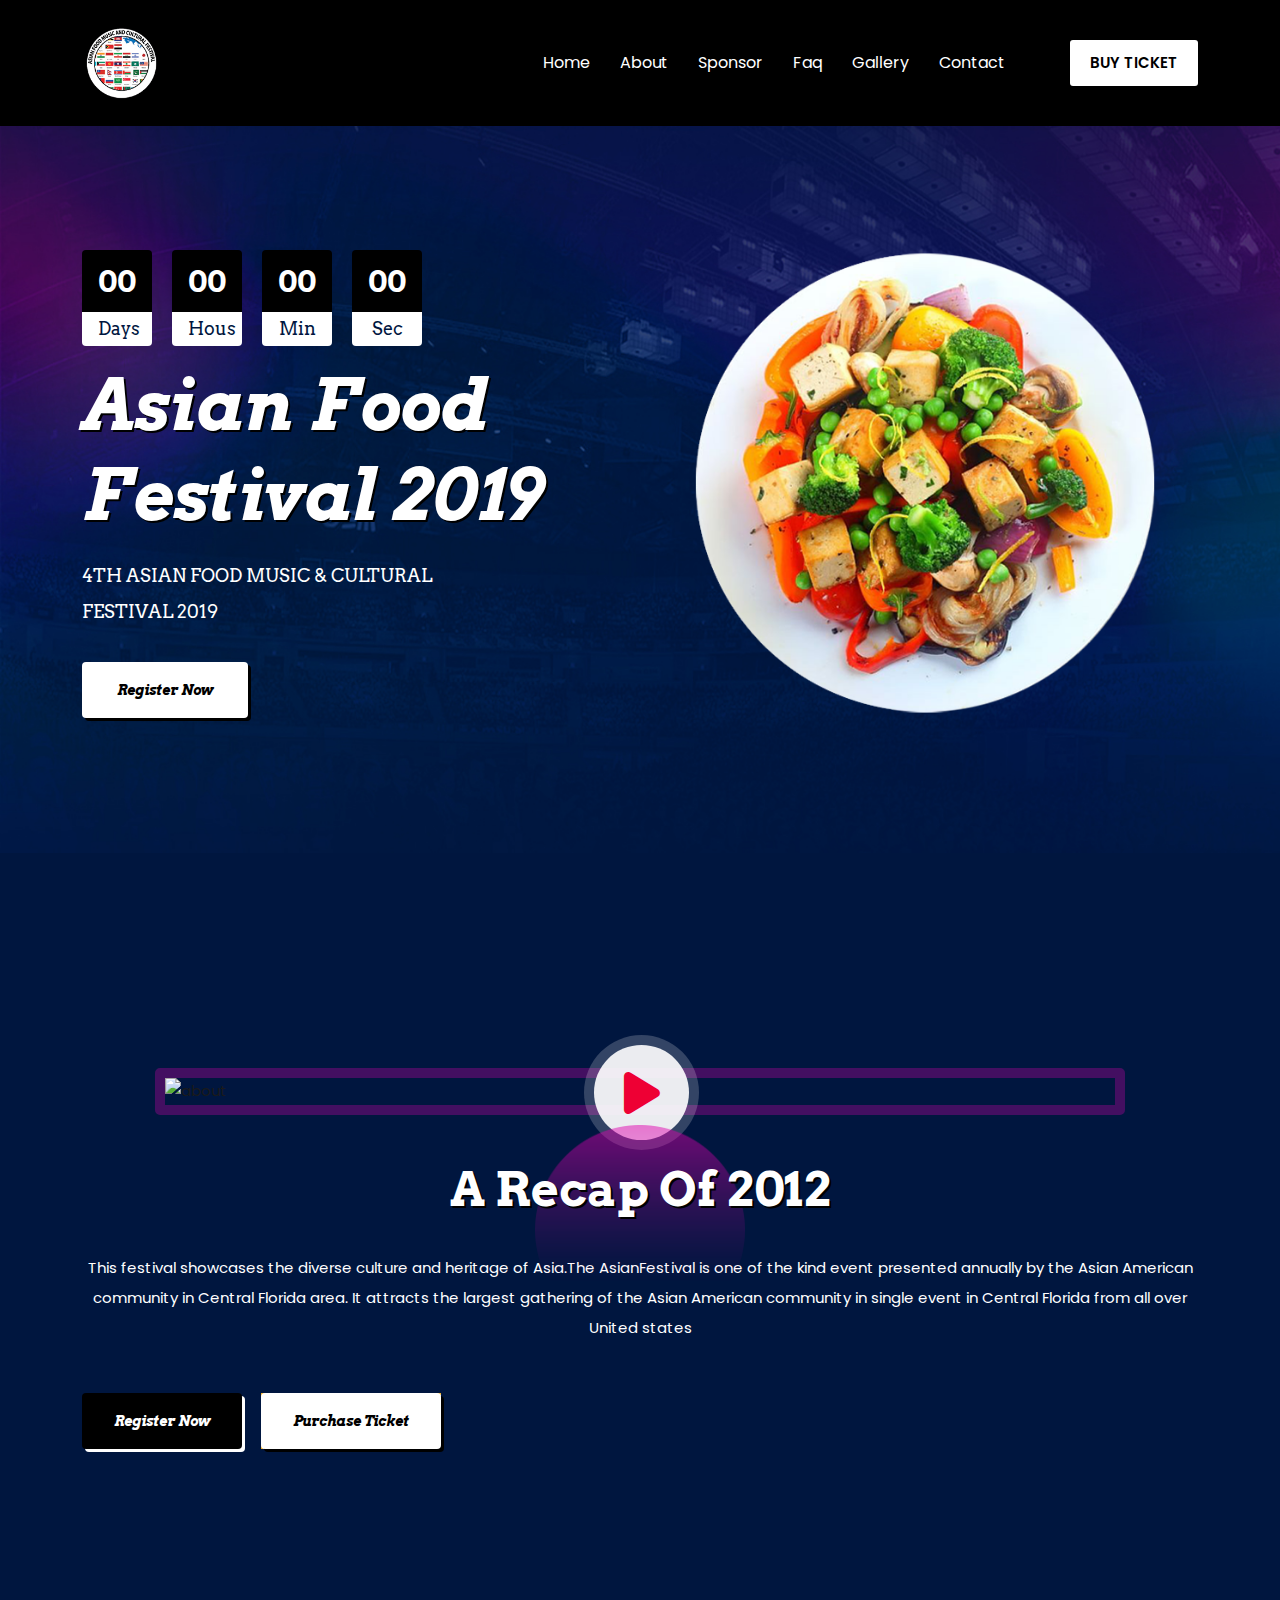
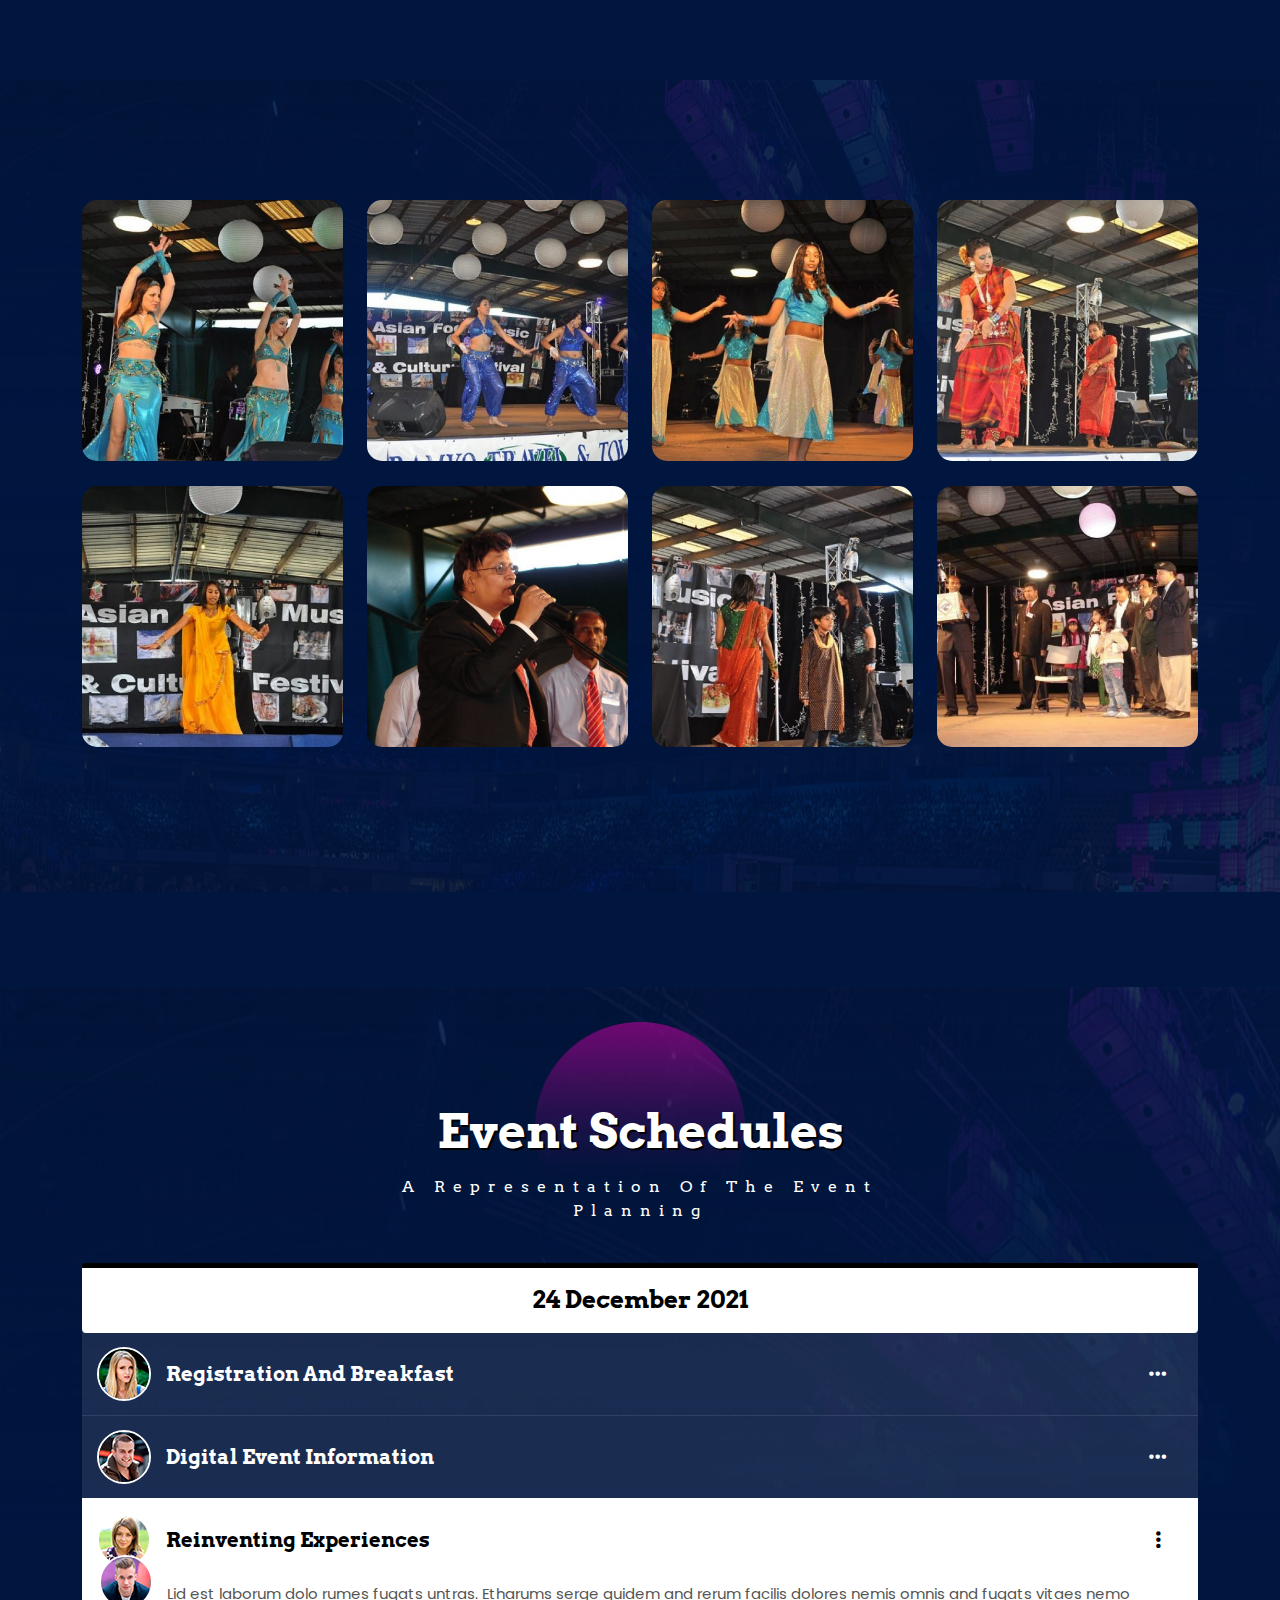
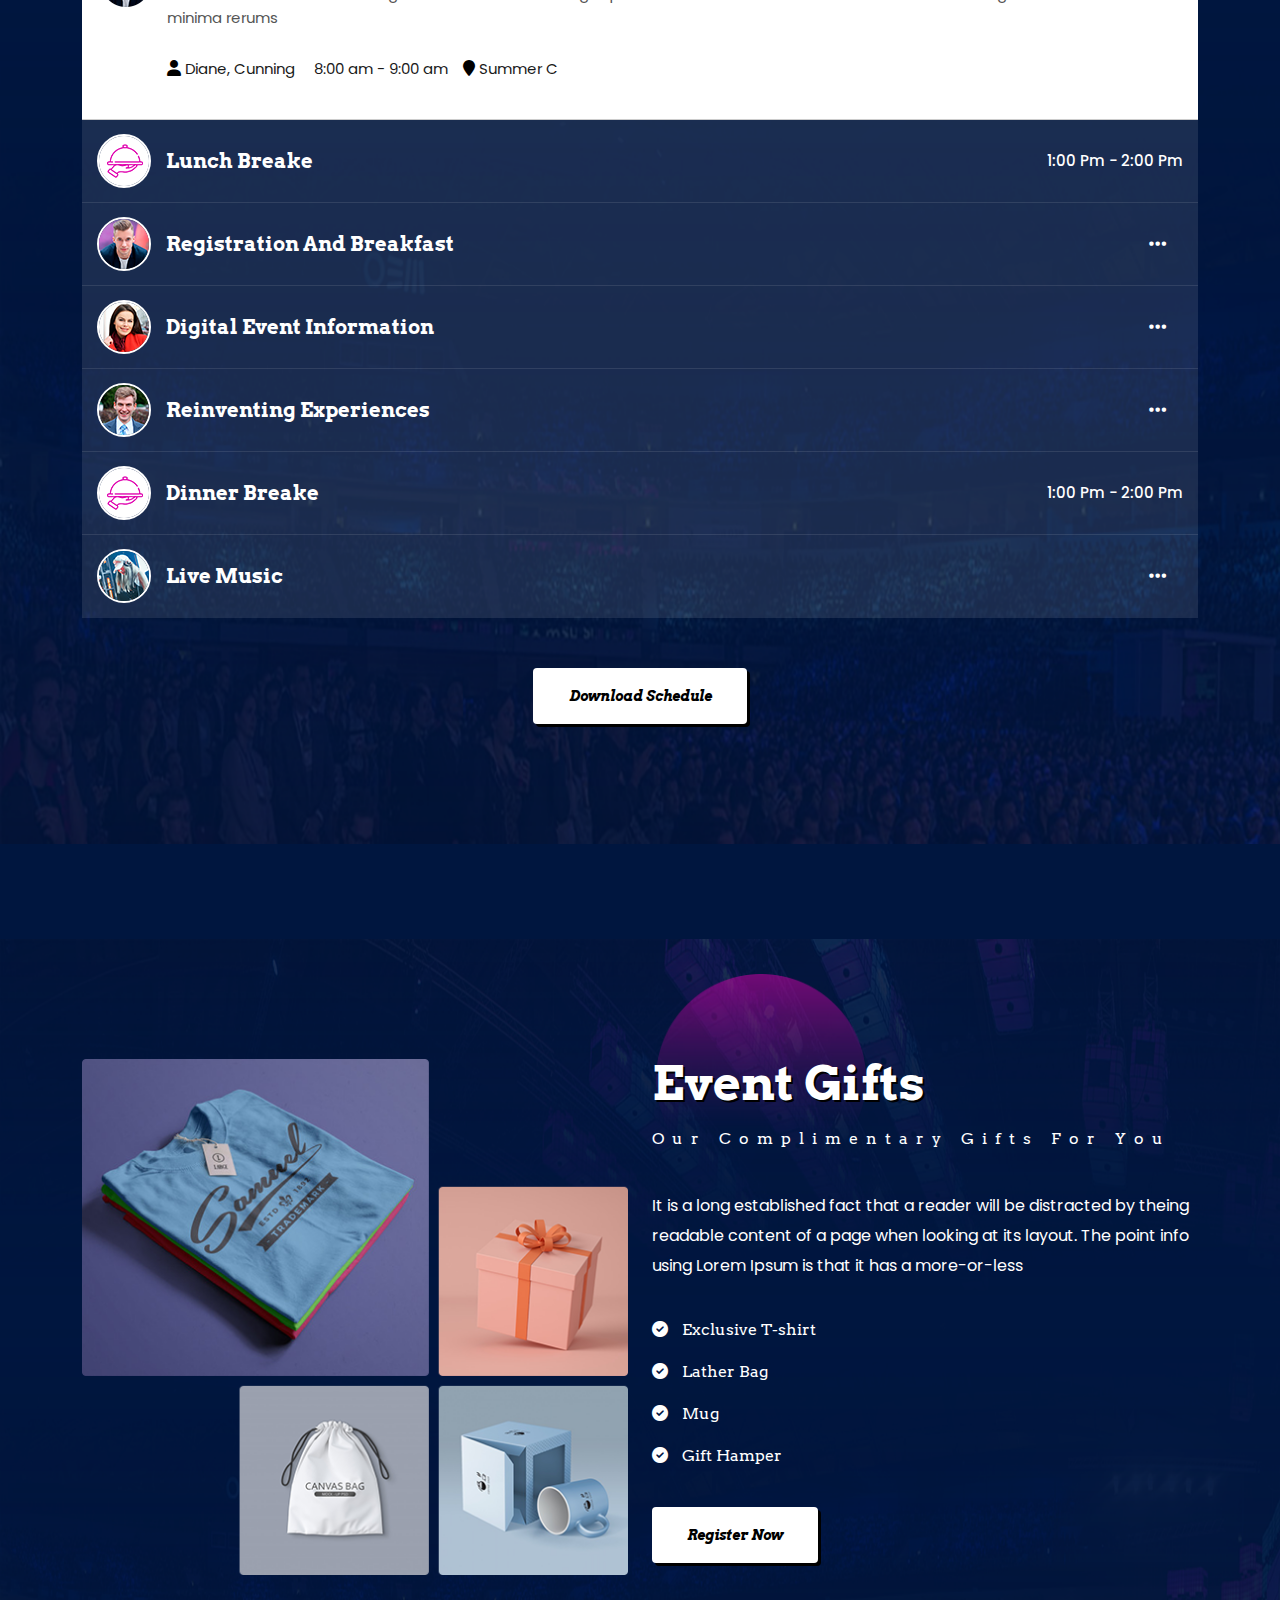
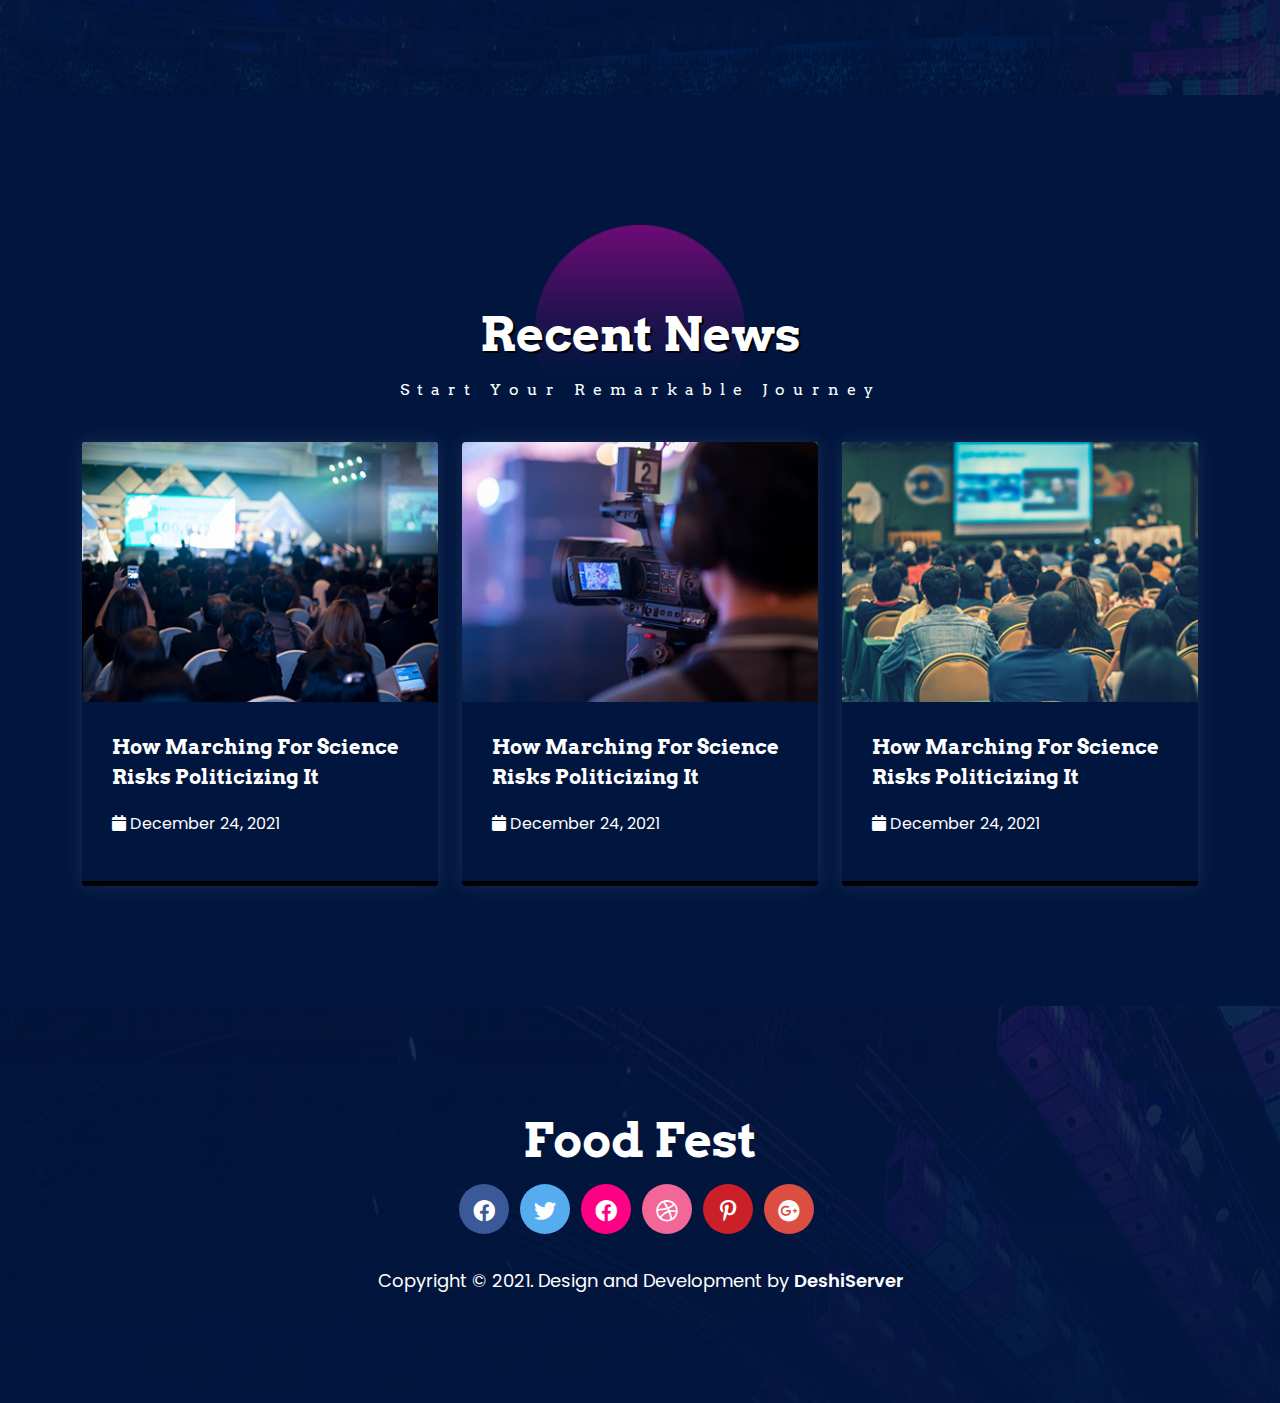
==== commit e3d3237a: "Home faq page edit" ====
--- a/index.html
+++ b/index.html
@@ -5,7 +5,7 @@
 	<meta charset="utf-8">
 	<meta http-equiv="X-UA-Compatible" content="IE=edge">
 	<meta name="viewport" content="width=device-width, initial-scale=1">
-	<title>Deshi Food Fest</title>
+	<title>Assain Food Fair</title>
 
 
 	<!-- Google Fonts -->
@@ -45,7 +45,7 @@
 
 	<!-- Responsive -->
 	<link href="assets/css/responsive.css" rel="stylesheet">
-	<link href="assets/css/index.css" rel="stylesheet">
+	<link href="assets/css/index-14.css" rel="stylesheet">
 
 </head>
 
@@ -56,7 +56,7 @@
 			<div class="menu-fixed bgc-trans-5">
 				<nav class="navbar navbar-expand-lg">
 					<div class="container">
-						<a class="navbar-brand" href="index.html"><img src="images/nahid/logo.png" alt="logo"
+						<a class="navbar-brand" href="index.html"><img src="images/logo.png" alt="logo"
 								class="img-responsive"></a>
 						<button class="navbar-toggler" type="button" data-bs-toggle="collapse"
 							data-bs-target="#navbarSupportedContent" aria-controls="navbarSupportedContent"
@@ -79,7 +79,7 @@
 											<a href="sponsor.html">Sponsor</a>
 
 										</li>
-										<li><a href="schedule.html">Schedule</a>
+										<li><a href="faq.html">Faq</a>
 
 										</li>
 										<li>
@@ -130,19 +130,19 @@
 										<p class="count-text">Sec</p>
 									</li>
 								</ul>
-								<h1>Deshi food festival 2021</h1>
-								<p>Asian Food Fest, presented by Kroger and Procter & Gamble.
+								<h1>Asian Food Festival 2019</h1>
+								<p>4TH ASIAN FOOD MUSIC & CULTURAL FESTIVAL 2019
 								</p>
 								<a href="#" class="lab-btn">Register Now</a>
-								<div class="event-sponsored">
+								<!-- <div class="event-sponsored">
 									<p>Event Sponsored By:</p>
 									<img src="images/index/banner/02.png" alt="sponsor">
-								</div>
+								</div> -->
 							</div>
 						</div>
 						<div class="col-lg-6">
 							<div class="banner-image">
-								<img src="images/index/banner/01.png" alt="banner-img">
+								<img src="images/hero-area-image.png" alt="banner-img">
 							</div>
 						</div>
 					</div>
@@ -153,29 +153,78 @@
 		<section id="about" class=" about about-six padding-120">
 			<div class="container">
 				<div class="about-thumb">
-					<img src="https://img.youtube.com/vi/uOQPyMIhaRE/maxresdefault.jpg" alt="about">
-					<a href="https://www.youtube.com/embed/uOQPyMIhaRE" class="play"
+					<!-- https://img.youtube.com/vi/uOQPyMIhaRE/maxresdefault.jpg -->
+					<img src="https://img.youtube.com/vi/kYu_4BVLgfo/maxresdefault.jpg" alt="about">
+					<!-- https://www.youtube.com/embed/uOQPyMIhaRE -->
+					<a href="https://www.youtube.com/embed/kYu_4BVLgfo" class="play"
 						data-rel="lightcase:myCollection"><i class="fa fa-play"></i></a>
 				</div>
 				<div class="section-header text-center">
-					<h2>About Food Fest</h2>
-					<p><em>About Asian Food Fest 2021</em></p>
-				</div>
-				<p>This vibrant community festival celebrates culture and cuisine from Asian countries including
-					Cambodia, China,
-					Hawaii, India, Japan, Korea, Laos, Malaysia, Philippines, Nepal, Taiwan, Thailand and Vietnam. While
-					food is
-					definitely the heart of this festival, the event also features live entertainment, local craft and
-					Asian beer,
-					fun family activities, and more. Lorem ipsum dolor, sit amet consectetur adipisicing elit. Facilis
-					ea corporis natus est, ipsam earum recusandae cupiditate voluptatem ex, officia ab! Dolores commodi
-					reiciendis voluptate perferendis neque! Velit, distinctio debitis.</p>
+					<h2>A Recap of 2012</h2>
+					<!-- <p><em>About Asian Food Fest 2021</em></p> -->
+				</div>
+				<p>This festival showcases the diverse culture and heritage of Asia.The AsianFestival is one of the kind
+					event
+					presented annually by the Asian American community in Central Florida area.
+
+					It attracts the largest gathering of the Asian American community in single event in Central Florida
+					from all
+					over United states</p>
 				<ul class="about-button">
 					<li><a href="#" class="lab-btn">Register Now</a></li>
 					<li><a href="#" class="lab-btn">Purchase ticket</a></li>
 				</ul>
 
 			</div><!-- container -->
+		</section>
+		<!-- About end here -->
+
+		<!-- banner end here -->
+		<section id="" class="event-schedule-section padding-120">
+			<div class="container">
+				<div class="row">
+					<div class="col-md-3">
+						<div class="box-img-gallery">
+							<img src="images/galery/1.jpg" alt="">
+						</div>
+					</div>
+					<div class="col-md-3">
+						<div class="box-img-gallery">
+							<img src="images/galery/2.jpg" alt="">
+						</div>
+					</div>
+					<div class="col-md-3">
+						<div class="box-img-gallery">
+							<img src="images/galery/3.jpg" alt="">
+						</div>
+					</div>
+					<div class="col-md-3">
+						<div class="box-img-gallery">
+							<img src="images/galery/4.jpg" alt="">
+						</div>
+					</div>
+					<div class="col-md-3">
+						<div class="box-img-gallery">
+							<img src="images/galery/5.jpg" alt="">
+						</div>
+					</div>
+					<div class="col-md-3">
+						<div class="box-img-gallery">
+							<img src="images/galery/6.jpg" alt="">
+						</div>
+					</div>
+					<div class="col-md-3">
+						<div class="box-img-gallery">
+							<img src="images/galery/7.jpg" alt="">
+						</div>
+					</div>
+					<div class="col-md-3">
+						<div class="box-img-gallery">
+							<img src="images/galery/8.jpg" alt="">
+						</div>
+					</div>
+				</div>
+			</div>
 		</section>
 		<!-- About end here -->
 
@@ -590,182 +639,8 @@
 			</div>
 		</section>
 		<!-- event-schedule eight style ends here -->
-		<!-- Venu  -->
-		<section class="venue-section padding-120">
-			<div class="container">
-				<div class="section-header text-center">
-					<h3>Enjoy Your Stay</h3>
-					<p><em>Quickly harness dynamic thinking through value added models.</em></p>
-				</div>
-
-				<div class="section-wrapper">
-					<div class="venue-list">
-						<div class="row">
-							<div class="col-lg-4 col-md-6">
-								<div class="venue-item">
-									<div class="venue-thumb">
-										<img src="images/venue/01.jpg" alt="venue">
-									</div>
-									<div class="venue-content">
-										<h4>Sheration Hotel</h4>
-										<p><span>Room Rate: </span>$150/per day</p>
-										<p><span>Distance from Venue: </span>0.50 KM</p>
-									</div>
-								</div>
-							</div>
-
-							<div class="col-lg-4 col-md-6">
-								<div class="venue-item">
-									<div class="venue-thumb">
-										<img src="images/venue/02.jpg" alt="venue">
-									</div>
-									<div class="venue-content">
-										<h4>Sheration Hotel</h4>
-										<p><span>Room Rate: </span>$150/per day</p>
-										<p><span>Distance from Venue: </span>0.50 KM</p>
-									</div>
-								</div>
-							</div>
-
-							<div class="col-lg-4 col-md-6">
-								<div class="venue-item">
-									<div class="venue-thumb">
-										<img src="images/venue/03.jpg" alt="venue">
-									</div>
-									<div class="venue-content">
-										<h4>Sheration Hotel</h4>
-										<p><span>Room Rate: </span>$150/per day</p>
-										<p><span>Distance from Venue: </span>0.50 KM</p>
-									</div>
-								</div>
-							</div>
-
-							<div class="col-lg-4 col-md-6">
-								<div class="venue-item">
-									<div class="venue-thumb">
-										<img src="images/venue/04.jpg" alt="venue">
-									</div>
-									<div class="venue-content">
-										<h4>Sheration Hotel</h4>
-										<p><span>Room Rate: </span>$150/per day</p>
-										<p><span>Distance from Venue: </span>0.50 KM</p>
-									</div>
-								</div>
-							</div>
-
-							<div class="col-lg-4 col-md-6">
-								<div class="venue-item">
-									<div class="venue-thumb">
-										<img src="images/venue/05.jpg" alt="venue">
-									</div>
-									<div class="venue-content">
-										<h4>Sheration Hotel</h4>
-										<p><span>Room Rate: </span>$150/per day</p>
-										<p><span>Distance from Venue: </span>0.50 KM</p>
-									</div>
-								</div>
-							</div>
-
-							<div class="col-lg-4 col-md-6">
-								<div class="venue-item">
-									<div class="venue-thumb">
-										<img src="images/venue/06.jpg" alt="venue">
-									</div>
-									<div class="venue-content">
-										<h4>Sheration Hotel</h4>
-										<p><span>Room Rate: </span>$150/per day</p>
-										<p><span>Distance from Venue: </span>0.50 KM</p>
-									</div>
-								</div>
-							</div>
-						</div>
-					</div>
-				</div>
-			</div>
-		</section>
-		<!-- Venu  -->
-		<!--  Gallery start here   -->
-		<section class="gallery gallery-two gallery-uhv padding-120">
-			<div class="container">
-				<div class="section-header text-center">
-					<h3>Event Gallery</h3>
-					<p><em>Quickly harness dynamic thinking through value added models.</em></p>
-				</div>
-
-				<div class="section-wrapper">
-					<div class="gallery-items grid" style="position: relative; height: 1089.67px;">
-						<div class="gallery-item grid-sizer"></div>
-
-						<div class="gallery-item grid-item" style="position: absolute; left: 0%; top: 0px;">
-							<div class="gallery-thumb">
-								<img src="images/nahid/3.png" alt="gallery image" class="img-responsive">
-								<div class="overlay"></div>
-								<a href="images/nahid/3.png" data-rel="lightcase:myCollection">
-									<img src="images/gallery/gallery-icon.png" alt="DeshiServer" class="img-responsive">
-								</a>
-							</div>
-						</div>
-						<!-- gallery-item -->
-
-						<div class="gallery-item grid-item" style="position: absolute; left: 33.2822%; top: 0px;">
-							<div class="gallery-thumb">
-								<img src="https://images.pexels.com/photos/1640777/pexels-photo-1640777.jpeg?auto=compress&cs=tinysrgb&w=1260&h=750&dpr=1"
-									alt="gallery image" class="img-responsive">
-								<div class="overlay"></div>
-								<a href="https://images.pexels.com/photos/1640777/pexels-photo-1640777.jpeg?auto=compress&cs=tinysrgb&w=1260&h=750&dpr=1"
-									data-rel="lightcase:myCollection">
-									<img src="images/gallery/gallery-icon.png" alt="DeshiServer" class="img-responsive">
-								</a>
-							</div>
-						</div>
-						<!-- gallery-item -->
-
-						<div class="gallery-item grid-item" style="position: absolute; left: 66.6411%; top: 0px;">
-							<div class="gallery-thumb">
-								<img src="https://images.pexels.com/photos/1640777/pexels-photo-1640777.jpeg?auto=compress&cs=tinysrgb&w=1260&h=750&dpr=1"
-									alt="gallery image" class="img-responsive">
-								<div class="overlay"></div>
-								<a href="https://images.pexels.com/photos/1640777/pexels-photo-1640777.jpeg?auto=compress&cs=tinysrgb&w=1260&h=750&dpr=1"
-									data-rel="lightcase:myCollection">
-									<img src="images/gallery/gallery-icon.png" alt="DeshiServer" class="img-responsive">
-								</a>
-							</div>
-						</div>
-						<!-- gallery-item -->
-
-						<div class="gallery-item grid-item" style="position: absolute; left: 0%; top: 362px;">
-							<div class="gallery-thumb">
-								<img src="https://images.pexels.com/photos/1640777/pexels-photo-1640777.jpeg?auto=compress&cs=tinysrgb&w=1260&h=750&dpr=1"
-									alt="gallery image" class="img-responsive">
-								<div class="overlay"></div>
-								<a href="https://images.pexels.com/photos/1640777/pexels-photo-1640777.jpeg?auto=compress&cs=tinysrgb&w=1260&h=750&dpr=1"
-									data-rel="lightcase:myCollection">
-									<img src="images/gallery/gallery-icon.png" alt="DeshiServer" class="img-responsive">
-								</a>
-							</div>
-						</div>
-						<!-- gallery-item -->
-
-						<div class="gallery-item grid-item" style="position: absolute; left: 33.2822%; top: 362px;">
-							<div class="gallery-thumb">
-								<img src="https://images.pexels.com/photos/1640777/pexels-photo-1640777.jpeg?auto=compress&cs=tinysrgb&w=1260&h=750&dpr=1"
-									alt="gallery image" class="img-responsive">
-								<div class="overlay"></div>
-								<a href="https://images.pexels.com/photos/1640777/pexels-photo-1640777.jpeg?auto=compress&cs=tinysrgb&w=1260&h=750&dpr=1"
-									data-rel="lightcase:myCollection">
-									<img src="images/gallery/gallery-icon.png" alt="DeshiServer" class="img-responsive">
-								</a>
-							</div>
-						</div>
-						<!-- gallery-item -->
-
-					</div>
-					<!-- gallery items -->
-					<a href="#" class="gallery-button default-button">lord more photos</a>
-				</div>
-			</div>
-		</section>
-		<!--  Gallery start here  end  -->
+
+
 
 		<!-- ===== Event Gift start here  ==== -->
 		<section class="event-gift-section padding-120">
--- a/assets/css/style.css
+++ b/assets/css/style.css
@@ -9335,7 +9335,7 @@
 
 /* Our Css  */
 .navbar-brand img {
-    width: 200px;
+    width: 80px;
 }
 
 .banner-image img {
@@ -9466,4 +9466,16 @@
 
 .multi-gallery-section .gallery-title h4 a {
     color: inherit
+}
+
+.box-img-gallery {
+    margin-bottom: 25px;
+}
+
+.box-img-gallery img {
+    border-radius: 15px;
+}
+
+.faq-section.padding-120 {
+    background: #fff;
 }--- a/assets/css/index-14.css
+++ b/assets/css/index-14.css
@@ -0,0 +1,876 @@
+/* @@@@@@@@@@@@@  Extend Property CSS Writing Now  @@@@@@@@@@@@@@ */
+@import url("https://fonts.googleapis.com/css2?family=Arvo:ital,wght@0,400;0,700;1,400;1,700&amp;display=swap");
+
+.news-section .section-wrapper .row,
+.pricing-item .pricing-inner .pricing-content .get-ticket a ul li.vat,
+.pricing-item .pricing-inner .pricing-content .get-ticket a ul,
+.pricing-plan-section .section-wrapper .row,
+.guest-item .guest-inner .guest-content .spkr-content-details .social-icons,
+.guest-item .guest-inner,
+.event-schedule-section .event-schedule-trigger .panel-group .panel .faq-collapse .faq-body .ev-list,
+.event-schedule-section .event-schedule-trigger .panel-group .panel .faq-heading .faq-title a .ev-title,
+.event-schedule-section .event-schedule-trigger .panel-group .panel .faq-heading .faq-title a,
+.banner-14 .banner-wrapper .banner-content .event-sponsored,
+.banner-14 .banner-wrapper .banner-content .countdown {
+  display: flex;
+  flex-wrap: wrap;
+}
+
+.pricing-item .pricing-inner .pricing-content .get-ticket a ul li.icon,
+.pricing-item .pricing-inner .pricing-content .facilites .facility-item span i,
+.guest-item .guest-inner .guest-thumb,
+.event-schedule-section .event-schedule-trigger .panel-group .panel .faq-collapse .faq-body,
+.section-header h2 {
+  position: relative;
+}
+
+.pricing-item .pricing-inner .pricing-content .get-ticket a ul li.icon:after,
+.pricing-item .pricing-inner .pricing-content .facilites .facility-item span i:after,
+.guest-item .guest-inner .guest-thumb:after,
+.event-schedule-section .event-schedule-trigger .panel-group .panel .faq-heading .faq-title a.collapsed .ev-title-thumb .child-thumb,
+.event-schedule-section .event-schedule-trigger .panel-group .panel .faq-heading .faq-title a .ev-title .ev-title-thumb .child-thumb,
+.section-header h2:after {
+  position: absolute;
+  content: "";
+}
+
+.news-item .news-inner .news-thumb,
+.news-item .news-inner,
+.pricing-item .pricing-inner .pricing-content .get-ticket,
+.news-item .news-inner .news-content h6 a {
+  overflow: hidden;
+}
+
+.news-item .news-inner .news-thumb img,
+.guest-item .guest-inner,
+.event-schedule-section .event-schedule-trigger .panel-group .panel .faq-heading .faq-title a .ev-title .ev-title-thumb img {
+  width: 100%;
+}
+
+.news-section .section-wrapper .row,
+.pricing-plan-section .section-wrapper .row {
+  justify-content: center;
+}
+
+.pricing-item .pricing-inner .pricing-content .get-ticket a ul,
+.event-schedule-section .event-schedule-trigger .panel-group .panel .faq-heading .faq-title a {
+  justify-content: space-between;
+}
+
+.pricing-item .pricing-inner .pricing-content .get-ticket a ul,
+.event-schedule-section .event-schedule-trigger .panel-group .panel .faq-heading .faq-title a .ev-title,
+.event-schedule-section .event-schedule-trigger .panel-group .panel .faq-heading .faq-title a,
+.banner-14 .banner-wrapper .banner-content .event-sponsored {
+  align-items: center;
+}
+
+/* @@@@@@@@@@@@@  Extend Property CSS Writing Now  @@@@@@@@@@@@@@ */
+.news-item .news-inner .news-content h6 a {
+  display: -webkit-box;
+  -webkit-line-clamp: 2;
+  -webkit-box-orient: vertical;
+  text-overflow: ellipsis;
+}
+
+/* @@@@@@@@@@@@@  Extend Property CSS Writing Now  @@@@@@@@@@@@@@ */
+.pricing-item .pricing-inner .pricing-content .get-ticket a ul li.icon,
+.event-schedule-section .event-schedule-trigger .panel-group .panel .faq-collapse .faq-body,
+.event-schedule-section .event-schedule-trigger .title {
+  background-color: #ffffff;
+}
+
+.pricing-item .pricing-inner .pricing-content .get-ticket a:hover ul .icon {
+  background: #000;
+}
+
+.pricing-item .pricing-inner .pricing-content .get-ticket a ul li.icon,
+.pricing-item .pricing-inner .pricing-header,
+.event-schedule-section .event-schedule-trigger .title,
+.section-header {
+  text-align: center;
+}
+
+/* @@@@@@@@@@@@@  Extend Property Margin 10 - 30 CSS Writing Now  @@@@@@@@@@@@@@ */
+.pricing-item .pricing-inner .pricing-content .get-ticket a ul li p,
+.pricing-item .pricing-inner .pricing-content .get-ticket a ul,
+.pricing-item .pricing-inner .pricing-content .facilites,
+.pricing-item .pricing-inner .pricing-header p,
+.event-schedule-section .event-schedule-trigger .panel-group .panel .faq-heading .faq-title a p,
+.event-schedule-section .event-schedule-trigger .title,
+.section-header p {
+  margin-bottom: 0px;
+}
+
+.pricing-item .pricing-inner .pricing-header h3 {
+  margin-bottom: 10px;
+}
+
+.event-gift-section .section-header {
+  margin-left: 0;
+}
+
+.pricing-item .pricing-inner .pricing-content .get-ticket a ul li.vat h4 {
+  margin-right: 5px;
+}
+
+.event-gift-section .gift-content .gift-list .gift-item span {
+  margin-right: 10px;
+}
+
+.news-item .news-inner .news-content p,
+.guest-item .guest-inner .guest-content .spkr-content-details p,
+.guest-item .guest-inner .guest-content .spkr-content-title p {
+  margin-bottom: 15px;
+}
+
+.pricing-item .pricing-inner .pricing-content .facilites .facility-item span {
+  margin-right: 15px;
+}
+
+.news-item .news-inner .news-content h6,
+.section-header h2 {
+  margin-bottom: 20px;
+}
+
+.guest-item .guest-inner .guest-content .spkr-content-title h5 {
+  margin-bottom: 5px;
+}
+
+.banner-14 .banner-wrapper .banner-content .countdown {
+  margin-bottom: 30px;
+}
+
+.event-gift-section .gift-content .register-button {
+  margin-top: 30px;
+}
+
+/* @@@@@@@@@@@@@  Extend Property padding 10 - 30 CSS Writing Now  @@@@@@@@@@@@@@ */
+.event-schedule-section .event-schedule-trigger .panel-group .panel .faq-heading .faq-title a {
+  padding: 15px;
+}
+
+.pricing-item .pricing-inner .pricing-content .get-ticket a {
+  padding: 20px;
+}
+
+.news-item .news-inner .news-content {
+  padding: 30px;
+}
+
+.event-schedule-section .event-schedule-trigger .panel-group .panel .faq-collapse .faq-body {
+  padding-top: 0;
+}
+
+.guest-item .guest-inner .guest-content {
+  padding-bottom: 20px;
+}
+
+/*======== Common Css start here ===========*/
+body {
+  background: #00163f;
+}
+
+h1,
+h2,
+h3,
+h4,
+h5,
+h6 {
+  clear: both;
+  line-height: 1;
+  font-weight: 700;
+  color: #ffffff !important;
+  text-transform: capitalize;
+  margin: 0;
+  padding: 0;
+  font-family: "Arvo", serif;
+}
+
+p {
+  color: #ffffff !important;
+}
+
+h1 {
+  font-size: 48px;
+}
+
+@media (min-width: 576px) {
+  h1 {
+    font-size: 70px;
+  }
+}
+
+h2 {
+  font-size: 35px;
+}
+
+@media (min-width: 576px) {
+  h2 {
+    font-size: 48px;
+  }
+}
+
+h3 {
+  font-size: 30px;
+}
+
+@media (min-width: 576px) {
+  h3 {
+    font-size: 35px;
+  }
+}
+
+h4 {
+  font-size: 24px;
+}
+
+@media (min-width: 576px) {
+  h4 {
+    font-size: 30px;
+  }
+}
+
+h5 {
+  font-size: 20px;
+}
+
+@media (min-width: 576px) {
+  h5 {
+    font-size: 24px;
+  }
+}
+
+h6 {
+  font-size: 18px;
+}
+
+@media (min-width: 576px) {
+  h6 {
+    font-size: 20px;
+  }
+}
+
+.lab-btn {
+  display: inline-block;
+  line-height: 56px;
+  padding: 0 2.2rem;
+  transition: 0.3s;
+  box-shadow: 3px 3px 0 currentColor;
+  border-radius: 4px;
+  font-family: "Arvo", serif;
+  font-size: 14px;
+  font-style: italic;
+  font-weight: 700;
+  text-transform: capitalize !important;
+  color: #000 !important;
+  background: #ffffff;
+}
+
+.lab-btn:hover {
+  box-shadow: none;
+  color: currentColor;
+}
+
+.section-header {
+  max-width: 600px;
+  margin: 0 auto;
+  margin-bottom: 40px !important;
+}
+
+.section-header h2 {
+  text-shadow: 2px 2px 0 #000;
+  z-index: 9 !important;
+}
+
+.section-header h2:after {
+  width: 210px;
+  height: 210px;
+  background: url(../../images/index/shapes/header.png);
+  background-size: contain;
+  background-repeat: no-repeat;
+  top: -85px;
+  left: 50%;
+  transform: translateX(-50%);
+  z-index: -1;
+}
+
+.section-header p {
+  font-family: "Arvo", serif;
+  font-size: 16px;
+  letter-spacing: 0.5rem;
+}
+
+.sponsor-14 {
+  background: url(../../images/index/event/01.png);
+  background-size: cover;
+}
+
+/*======== Common Css end here ===========*/
+/*======== header css start here  =========*/
+.header-14 .menu-14 {
+  background: rgba(0, 22, 63, 0.95);
+  box-shadow: 0px 4px 20px 0px rgba(0, 0, 0, 0.2);
+}
+
+.header-14 .menu-14 .header-cart-ticket-option {
+  display: flex;
+  flex-wrap: wrap;
+  align-items: center;
+}
+
+.header-14 .menu-14 .header-cart-ticket-option .menu_cart span:before {
+  background: #000;
+}
+
+.header-14 .menu-14 .header-cart-ticket-option .lab-btn {
+  background-color: #ffffff !important;
+  padding: 0 1rem !important;
+  color: #000;
+}
+
+@media (min-width: 992px) {
+  .header-14 .menu-14 .header-cart-ticket-option .lab-btn {
+    padding: 0 2rem !important;
+  }
+}
+
+.header-14 .menu-14 .navbar-right .dropdown .dropdown-menu {
+  background: #00163f;
+}
+
+.header-14 .menu-14 .navbar-right .dropdown .dropdown-menu li.active a {
+  background: #000 !important;
+  color: #ffffff !important;
+}
+
+.header-14 .menu-14 .navbar-right .dropdown .dropdown-menu li a:hover {
+  background: #000;
+  color: #ffffff;
+}
+
+/*======== header css end here  =========*/
+/*======== Banner css start here  =========*/
+.banner-14 {
+  background: url(../../images/index/banner/bg.jpg);
+  background-size: cover;
+}
+
+.banner-14 .banner-wrapper {
+  padding: 80px 0;
+}
+
+@media (min-width: 992px) {
+  .banner-14 .banner-wrapper {
+    padding-top: 250px;
+    padding-bottom: 85px;
+  }
+}
+
+.banner-14 .banner-wrapper .banner-content .countdown {
+  column-gap: 20px;
+  row-gap: 15px;
+}
+
+@media (max-width: 991px) {
+  .banner-14 .banner-wrapper .banner-content .countdown {
+    justify-content: center;
+  }
+}
+
+.banner-14 .banner-wrapper .banner-content .countdown .clock-item {
+  list-style: none;
+  width: 70px;
+  height: 80px;
+}
+
+.banner-14 .banner-wrapper .banner-content .countdown .clock-item .count-number {
+  background: #000;
+  color: #ffffff;
+  font-size: 30px;
+  font-weight: 700;
+  font-family: "Arvo", serif;
+  padding: 1rem;
+  display: inline-block;
+  width: 100%;
+  text-align: center;
+  line-height: 1;
+  border-radius: 4px 4px 0 0;
+}
+
+.banner-14 .banner-wrapper .banner-content .countdown .clock-item .count-text {
+  background: #ffffff;
+  font-family: "Arvo", serif;
+  font-size: 18px;
+  color: #00163f !important;
+  padding: 0.5rem 1rem;
+  margin-bottom: 0;
+  display: inline-block;
+  width: 100%;
+  text-align: center;
+  line-height: 1;
+  border-radius: 0 0 4px 4px;
+}
+
+.banner-14 .banner-wrapper .banner-content h1 {
+  text-shadow: 2px 2px 0 #000;
+  font-style: italic;
+  line-height: 1.286;
+  margin-bottom: 18px;
+}
+
+@media (min-width: 576px) {
+  .banner-14 .banner-wrapper .banner-content h1 {
+    font-size: 60px;
+  }
+}
+
+@media (min-width: 1200px) {
+  .banner-14 .banner-wrapper .banner-content h1 {
+    font-size: 70px;
+  }
+}
+
+.banner-14 .banner-wrapper .banner-content p {
+  max-width: 390px;
+  font-size: 18px;
+  font-family: "Arvo", serif;
+  line-height: 2;
+}
+
+@media (max-width: 991px) {
+  .banner-14 .banner-wrapper .banner-content p {
+    margin: 0 auto 30px;
+  }
+}
+
+.banner-14 .banner-wrapper .banner-content .lab-btn {
+  margin-bottom: 50px;
+}
+
+@media (max-width: 575px) {
+  .banner-14 .banner-wrapper .banner-content .event-sponsored {
+    justify-content: center;
+  }
+}
+
+.banner-14 .banner-wrapper .banner-content .event-sponsored p {
+  margin-bottom: 0;
+}
+
+.banner-14 .banner-wrapper .banner-content .event-sponsored img {
+  margin-left: 20px;
+}
+
+/*======== Banner css end here  =========*/
+.about .section-header h2:after {
+  top: -40px;
+}
+
+/*======== Event Schedule css start here  =========*/
+.event-schedule-section {
+  background: url(../../images/index/event/01.png);
+  background-size: cover;
+}
+
+.event-schedule-section .event-schedule-trigger .title {
+  color: #000 !important;
+  padding: 1.3rem;
+  border-radius: 4px;
+  border-top: 5px solid #000;
+}
+
+.event-schedule-section .event-schedule-trigger .panel-group .panel {
+  background: none;
+  border: none;
+  border-radius: 4px;
+}
+
+.event-schedule-section .event-schedule-trigger .panel-group .panel .faq-heading .faq-title a {
+  background: #ffffff;
+  border-bottom: none;
+  height: auto;
+  line-height: inherit;
+}
+
+.event-schedule-section .event-schedule-trigger .panel-group .panel .faq-heading .faq-title a .ev-title {
+  column-gap: 15px;
+  row-gap: 15px;
+}
+
+.event-schedule-section .event-schedule-trigger .panel-group .panel .faq-heading .faq-title a .ev-title .ev-title-thumb {
+  border: 2px solid #ffffff;
+  border-radius: 50%;
+}
+
+.event-schedule-section .event-schedule-trigger .panel-group .panel .faq-heading .faq-title a .ev-title .ev-title-thumb .child-thumb {
+  z-index: 1;
+  opacity: 1;
+  transition: 0.3s all linear;
+  border: 2px solid #ffffff;
+  border-radius: 50%;
+  transform: translateY(-10px);
+}
+
+@media (max-width: 575px) {
+  .event-schedule-section .event-schedule-trigger .panel-group .panel .faq-heading .faq-title a .ev-title .ev-title-thumb .child-thumb {
+    transform: translate(40px, -52px);
+  }
+}
+
+.event-schedule-section .event-schedule-trigger .panel-group .panel .faq-heading .faq-title a .ev-title .ev-title-content h6 {
+  color: #000 !important;
+}
+
+.event-schedule-section .event-schedule-trigger .panel-group .panel .faq-heading .faq-title a .faq-icon {
+  border-left: none;
+}
+
+@media (max-width: 575px) {
+  .event-schedule-section .event-schedule-trigger .panel-group .panel .faq-heading .faq-title a .faq-icon {
+    display: none;
+  }
+}
+
+.event-schedule-section .event-schedule-trigger .panel-group .panel .faq-heading .faq-title a .faq-icon i {
+  color: #000;
+}
+
+.event-schedule-section .event-schedule-trigger .panel-group .panel .faq-heading .faq-title a p {
+  color: #000 !important;
+}
+
+@media (max-width: 575px) {
+  .event-schedule-section .event-schedule-trigger .panel-group .panel .faq-heading .faq-title a p {
+    display: none;
+  }
+}
+
+.event-schedule-section .event-schedule-trigger .panel-group .panel .faq-heading .faq-title a.collapsed {
+  background: rgba(255, 255, 255, 0.1);
+}
+
+.event-schedule-section .event-schedule-trigger .panel-group .panel .faq-heading .faq-title a.collapsed .ev-title-thumb .child-thumb {
+  z-index: 1;
+  opacity: 0;
+  border: 2px solid #ffffff;
+  border-radius: 50%;
+}
+
+.event-schedule-section .event-schedule-trigger .panel-group .panel .faq-heading .faq-title a.collapsed .ev-title-content h6 {
+  color: #ffffff !important;
+  transition: 0.3s;
+}
+
+.event-schedule-section .event-schedule-trigger .panel-group .panel .faq-heading .faq-title a.collapsed .faq-icon i {
+  color: #ffffff;
+}
+
+.event-schedule-section .event-schedule-trigger .panel-group .panel .faq-heading .faq-title a.collapsed p {
+  color: #ffffff !important;
+}
+
+.event-schedule-section .event-schedule-trigger .panel-group .panel .faq-collapse .faq-body {
+  text-align: left;
+}
+
+@media (min-width: 576px) {
+  .event-schedule-section .event-schedule-trigger .panel-group .panel .faq-collapse .faq-body {
+    padding-left: 85px;
+  }
+}
+
+.event-schedule-section .event-schedule-trigger .panel-group .panel .faq-collapse .faq-body p {
+  color: #555555 !important;
+}
+
+.event-schedule-section .event-schedule-trigger .panel-group .panel .faq-collapse .faq-body .ev-list {
+  column-gap: 15px;
+}
+
+.event-schedule-section .event-schedule-trigger .panel-group .panel .faq-collapse .faq-body .ev-list .ev-li-item {
+  list-style: none;
+}
+
+.event-schedule-section .event-schedule-trigger .panel-group .panel .faq-collapse .faq-body .ev-list .ev-li-item i {
+  color: #000;
+  font-size: 16px;
+}
+
+/*======== Event Schedule css end here  =========*/
+/*======== guest item start here =========*/
+.guest-item .guest-inner {
+  align-items: flex-end;
+  column-gap: 30px;
+}
+
+.guest-item .guest-inner .guest-thumb {
+  width: 40%;
+}
+
+.guest-item .guest-inner .guest-thumb:after {
+  bottom: 0;
+  left: -20px;
+  width: 250px;
+  height: 250px;
+  background: url(../../images/index/guest/bg.png);
+  z-index: -1;
+  background-size: cover;
+}
+
+.guest-item .guest-inner .guest-content {
+  /* width: calc(100% - 40% - 30px); */
+}
+
+.guest-item .guest-inner .guest-content .spkr-content-title p {
+  font-size: 16px;
+}
+
+.guest-item .guest-inner .guest-content .spkr-content-details p {
+  font-size: 16px;
+}
+
+.guest-item .guest-inner .guest-content .spkr-content-details .social-icons {
+  column-gap: 15px;
+}
+
+.guest-item .guest-inner .guest-content .spkr-content-details .social-icons li {
+  list-style: none;
+}
+
+.guest-item .guest-inner .guest-content .spkr-content-details .social-icons li a i {
+  color: #ffffff;
+  font-size: 16px;
+  transition: 0.3s linear;
+}
+
+.guest-item .guest-inner .guest-content .spkr-content-details .social-icons li a:hover i {
+  color: #000;
+}
+
+/*======== guest item end here =========*/
+/*======== Pricing Plan item start here =========*/
+.pricing-plan-section .section-wrapper .row {
+  row-gap: 30px;
+}
+
+.pricing-item .pricing-inner {
+  box-shadow: 0px 0px 20px 0px rgba(255, 255, 255, 0.1);
+}
+
+.pricing-item .pricing-inner .pricing-header {
+  background: url(../../images/index/pricing-plan/01.svg);
+  background-size: cover;
+  background-position: center;
+  padding: 50px;
+  border-radius: 6px 6px 0 0;
+}
+
+.pricing-item .pricing-inner .pricing-header p {
+  font-family: "Arvo", serif;
+  font-size: 16px;
+}
+
+.pricing-item .pricing-inner .pricing-content .facilites {
+  padding: 30px 25px;
+}
+
+.pricing-item .pricing-inner .pricing-content .facilites .facility-item {
+  text-align: left;
+  list-style: none;
+  font-size: 16px;
+  color: #ffffff;
+  padding: 6px 0;
+}
+
+.pricing-item .pricing-inner .pricing-content .facilites .facility-item span i {
+  color: #000;
+  font-size: 20px;
+}
+
+.pricing-item .pricing-inner .pricing-content .facilites .facility-item span i:after {
+  height: 90%;
+  width: 2px;
+  background: #000;
+  bottom: -18px;
+  left: 50%;
+  transform: translateX(-50%);
+}
+
+.pricing-item .pricing-inner .pricing-content .facilites .facility-item:last-child span i:after {
+  display: none;
+}
+
+.pricing-item .pricing-inner .pricing-content .get-ticket {
+  border-top: 1px solid rgba(255, 255, 255, 0.1);
+  border-radius: 0 0 6px 6px;
+}
+
+.pricing-item .pricing-inner .pricing-content .get-ticket a {
+  display: block;
+}
+
+@media (min-width: 576px) {
+  .pricing-item .pricing-inner .pricing-content .get-ticket a {
+    padding: 20px 30px;
+  }
+}
+
+.pricing-item .pricing-inner .pricing-content .get-ticket a ul li {
+  list-style: none;
+}
+
+.pricing-item .pricing-inner .pricing-content .get-ticket a ul li p {
+  font-family: "Arvo", serif;
+}
+
+.pricing-item .pricing-inner .pricing-content .get-ticket a ul li.vat {
+  align-items: flex-end;
+}
+
+.pricing-item .pricing-inner .pricing-content .get-ticket a ul li.vat h4 {
+  color: #000 !important;
+}
+
+.pricing-item .pricing-inner .pricing-content .get-ticket a ul li.vat p {
+  color: #000 !important;
+}
+
+.pricing-item .pricing-inner .pricing-content .get-ticket a ul li.icon {
+  width: 40px;
+  height: 40px;
+  line-height: 40px;
+  border-radius: 50%;
+  transition: 0.2s all linear;
+  z-index: 9;
+}
+
+.pricing-item .pricing-inner .pricing-content .get-ticket a ul li.icon:after {
+  width: 1px;
+  height: 80px;
+  left: 50%;
+  transform: translateX(-50%);
+  top: -20px;
+  background-color: rgba(255, 255, 255, 0.1);
+  z-index: -1;
+}
+
+.pricing-item .pricing-inner .pricing-content .get-ticket a ul li.ticket-text p {
+  font-weight: 700;
+}
+
+.pricing-item .pricing-inner .pricing-content .get-ticket a:hover ul .icon {
+  color: #ffffff;
+}
+
+/*======== Pricing Plan item end here =========*/
+/*======== Gift Sectin start here =========*/
+.event-gift-section {
+  background: url(../../images/index/event/01.png);
+  background-size: cover;
+}
+
+@media (min-width: 992px) {
+  .event-gift-section .row {
+    display: flex;
+    flex-wrap: wrap;
+    flex-direction: row-reverse;
+  }
+}
+
+.event-gift-section .section-header {
+  text-align: left;
+}
+
+.event-gift-section .section-header h2:after {
+  left: 20%;
+}
+
+.event-gift-section .gift-content p {
+  font-size: 16px;
+  line-height: 1.875;
+  text-align: left;
+}
+
+.event-gift-section .gift-content .gift-list .gift-item {
+  list-style: none;
+  color: #ffffff;
+  font-size: 16px;
+  padding: 7px 0;
+  font-family: "Arvo", serif;
+  text-align: left;
+}
+
+.event-gift-section .gift-content .gift-list .gift-item span {
+  color: #000;
+}
+
+@media (max-width: 991px) {
+  .event-gift-section .gift-content .register-button {
+    margin-bottom: 30px;
+  }
+}
+
+/*======== Gift Sectin end here =========*/
+/*======== News section start here =========*/
+.news-item .news-inner {
+  box-shadow: 0px 0px 20px 0px rgba(255, 255, 255, 0.1);
+  border-radius: 4px;
+}
+
+.news-item .news-inner .news-thumb img {
+  transition: 0.3s all linear;
+}
+
+.news-item .news-inner .news-content {
+  border-bottom: 5px solid #000;
+}
+
+.news-item .news-inner .news-content h6 a {
+  color: #ffffff;
+  line-height: 1.5;
+  transition: 0.2s all linear;
+}
+
+.news-item .news-inner .news-content p {
+  font-size: 16px;
+}
+
+.news-item:hover .news-thumb img {
+  transform: scale(1.08) rotate(-4deg);
+}
+
+.news-item:hover .news-content h6 a {
+  color: #fff;
+  text-decoration: underline;
+}
+
+.news-section .section-wrapper .row {
+  row-gap: 30px;
+}
+
+/*======== News section end here =========*/
+
+@media (max-width: 575px) {
+  .guest-item .guest-inner {
+    justify-content: center;
+  }
+
+  .guest-item .guest-inner .guest-thumb:after {
+    left: -60px;
+  }
+
+  .guest-item .guest-inner .guest-content .spkr-content-details .social-icons {
+    justify-content: center;
+  }
+
+  .guest-item .guest-inner .guest-content {
+    padding: 40px 0;
+  }
+}
+
+@media (min-width: 576px) {
+  .guest-item .guest-inner .guest-content {
+    width: calc(100% - 40% - 30px);
+    text-align: left;
+  }
+}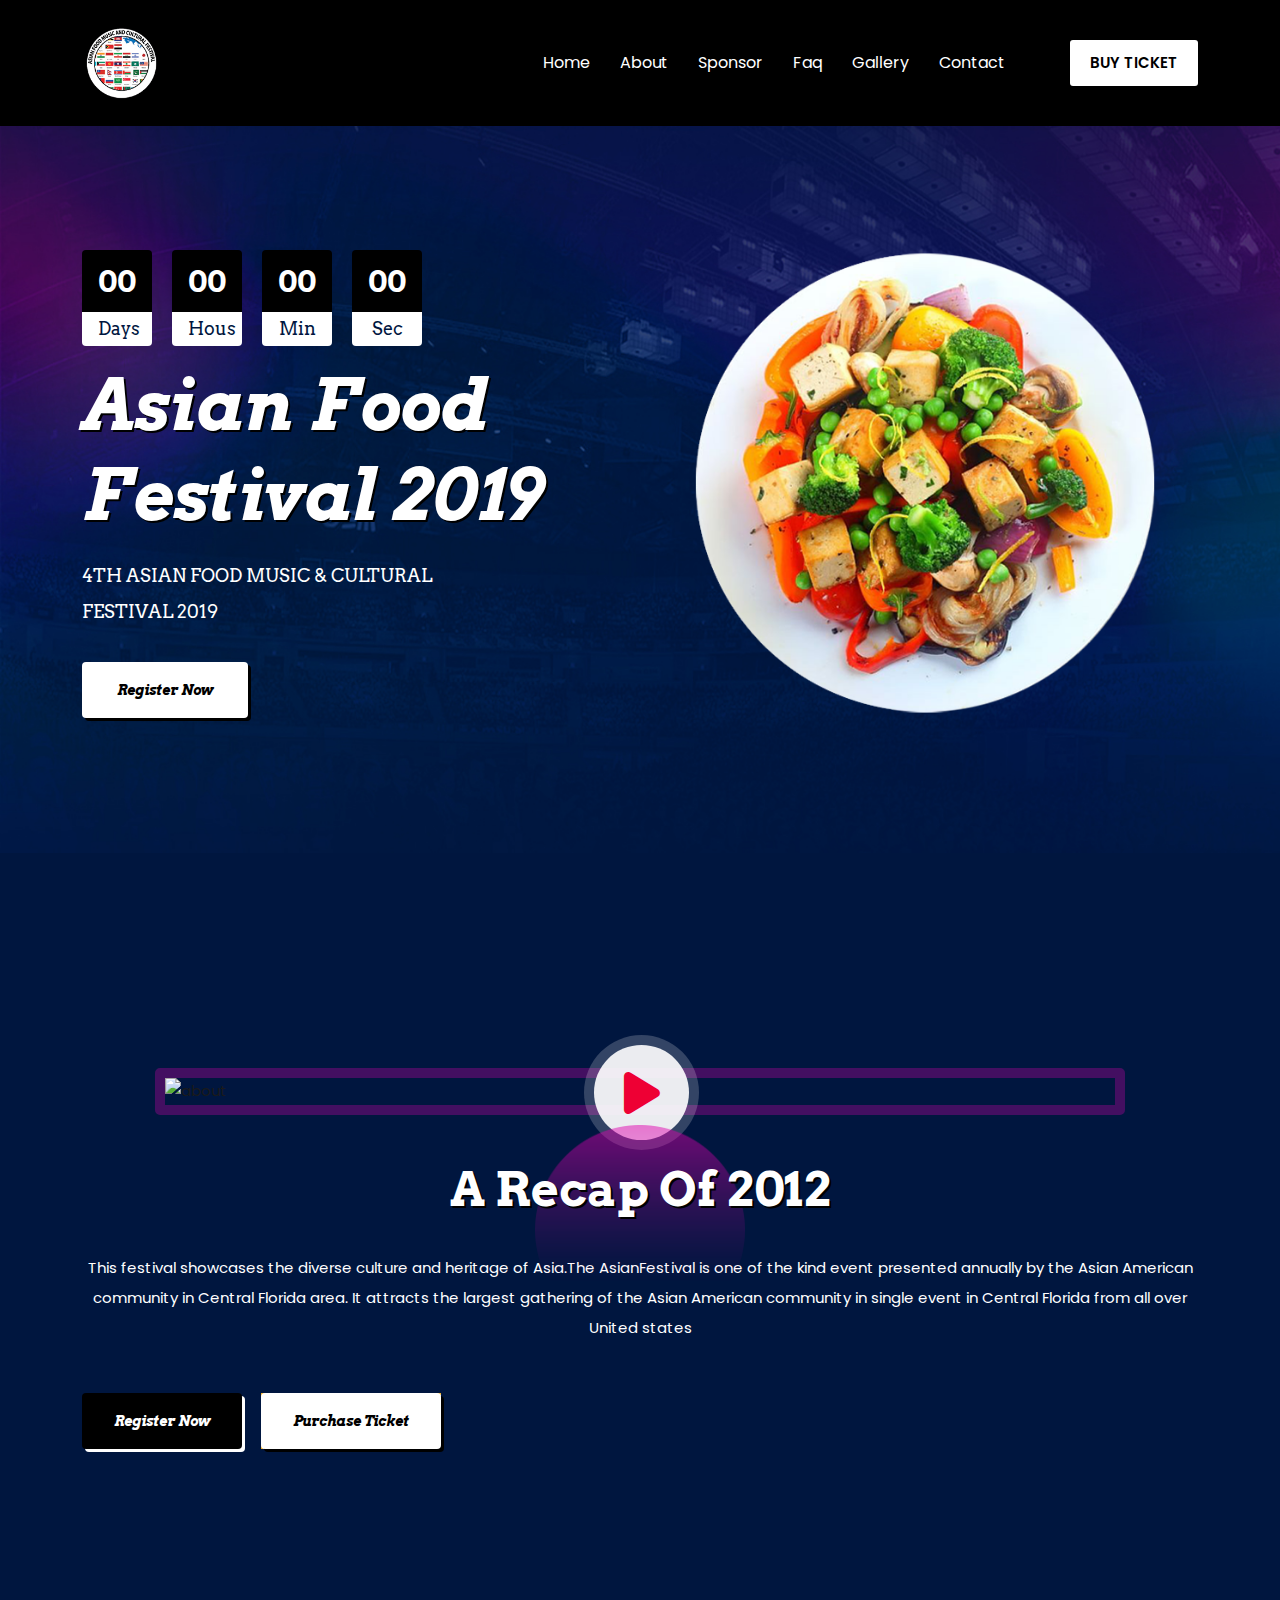
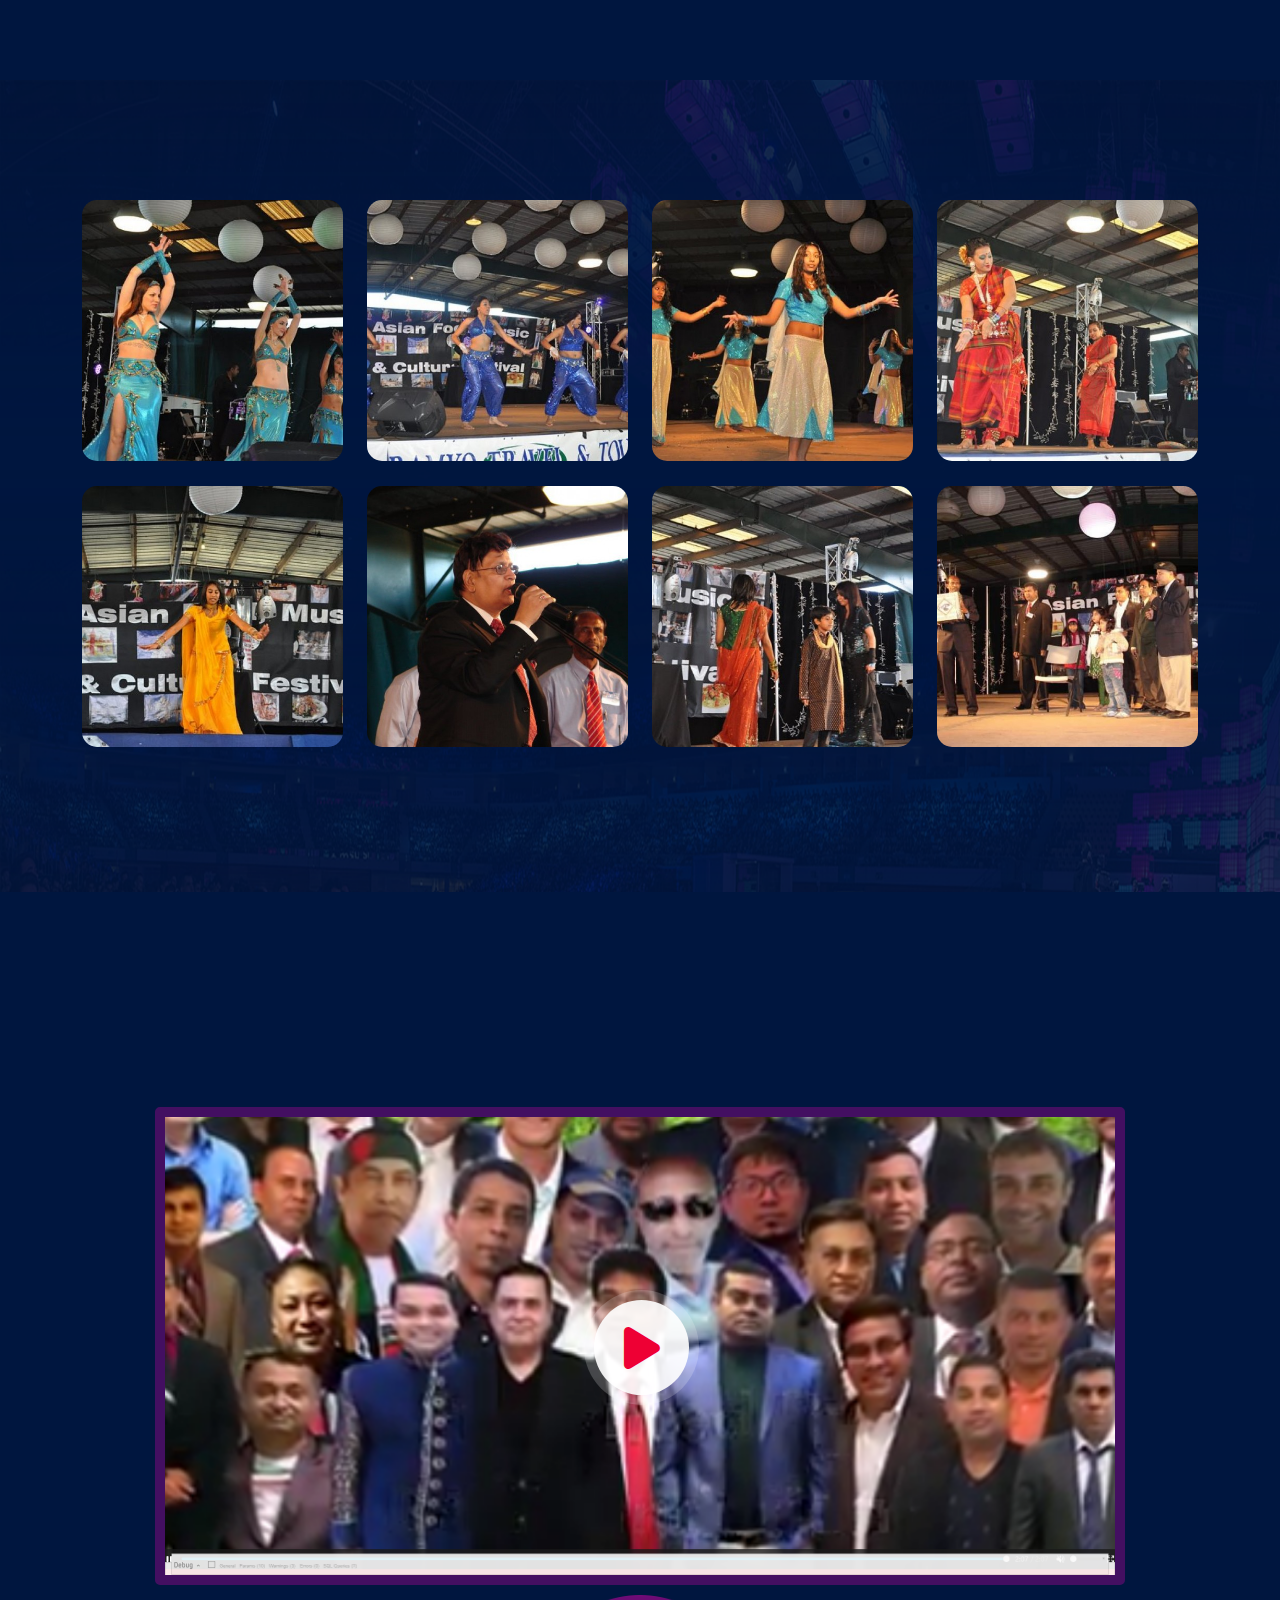
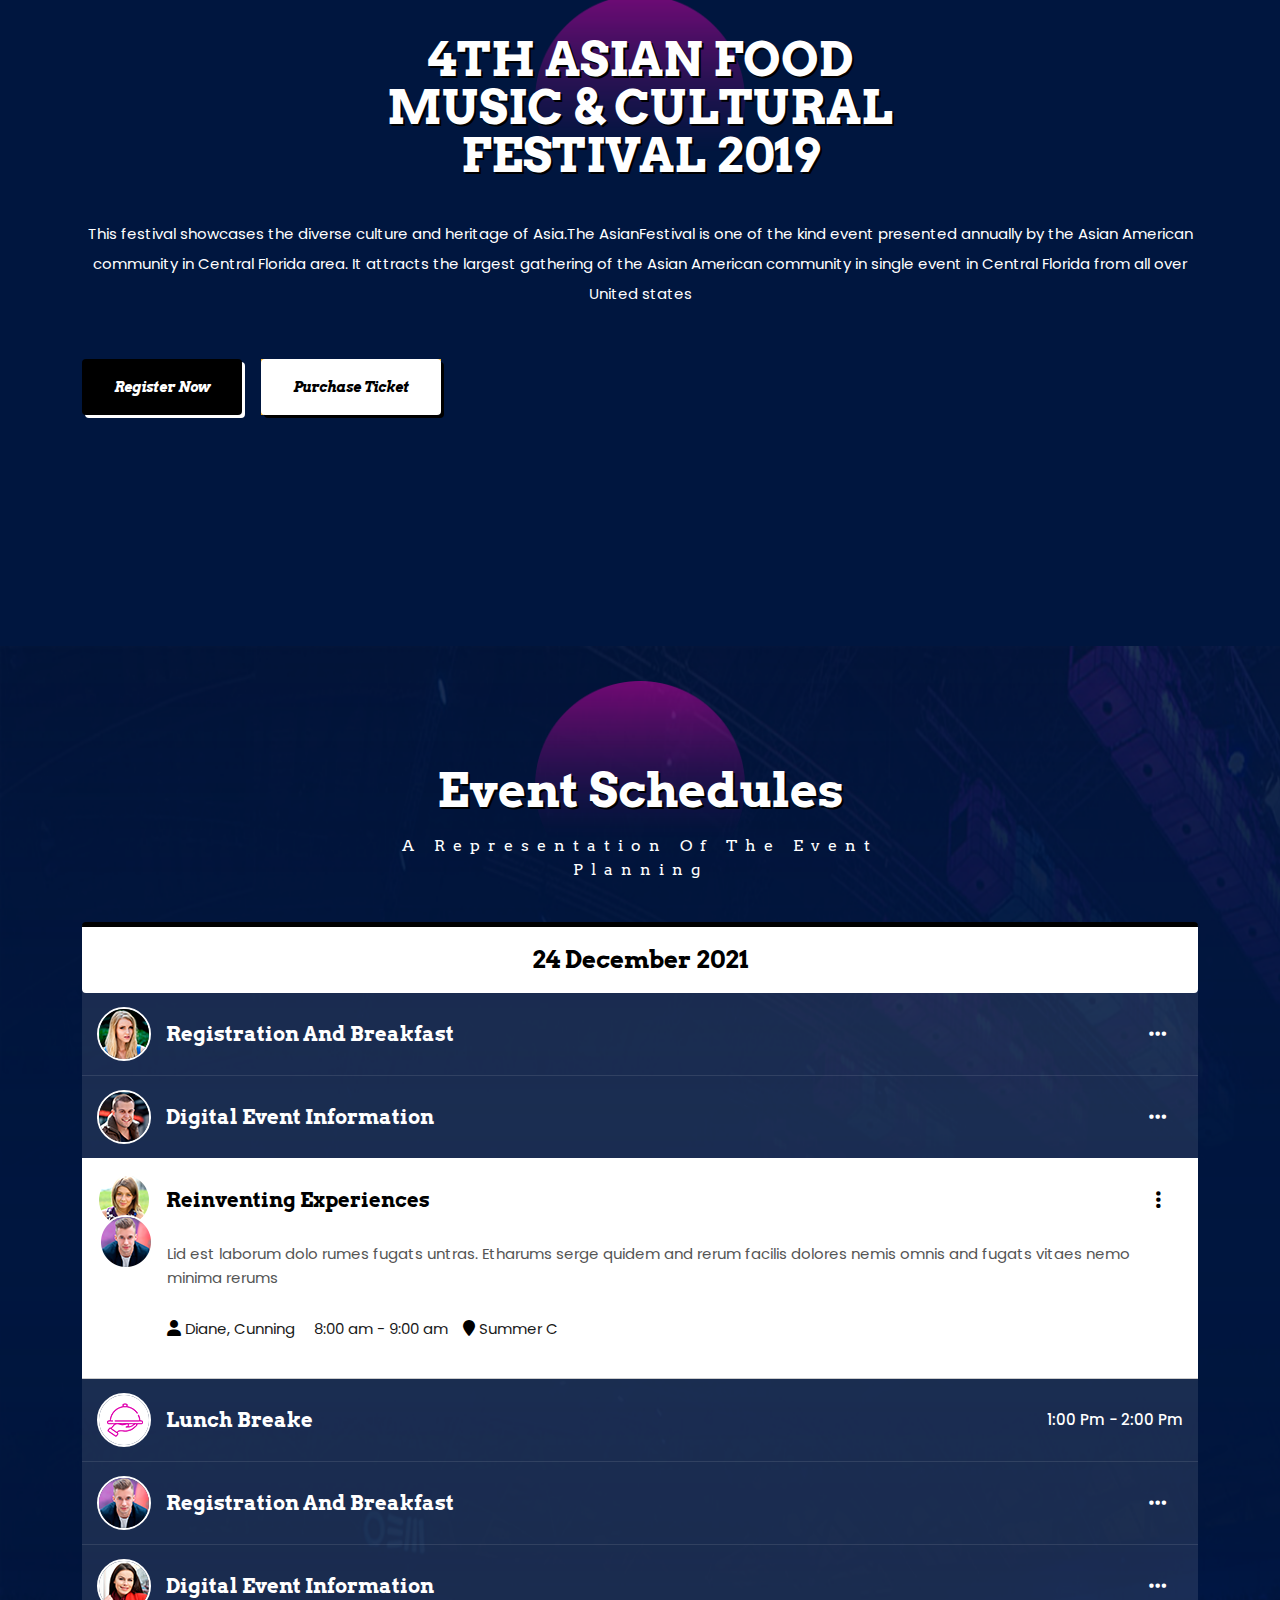
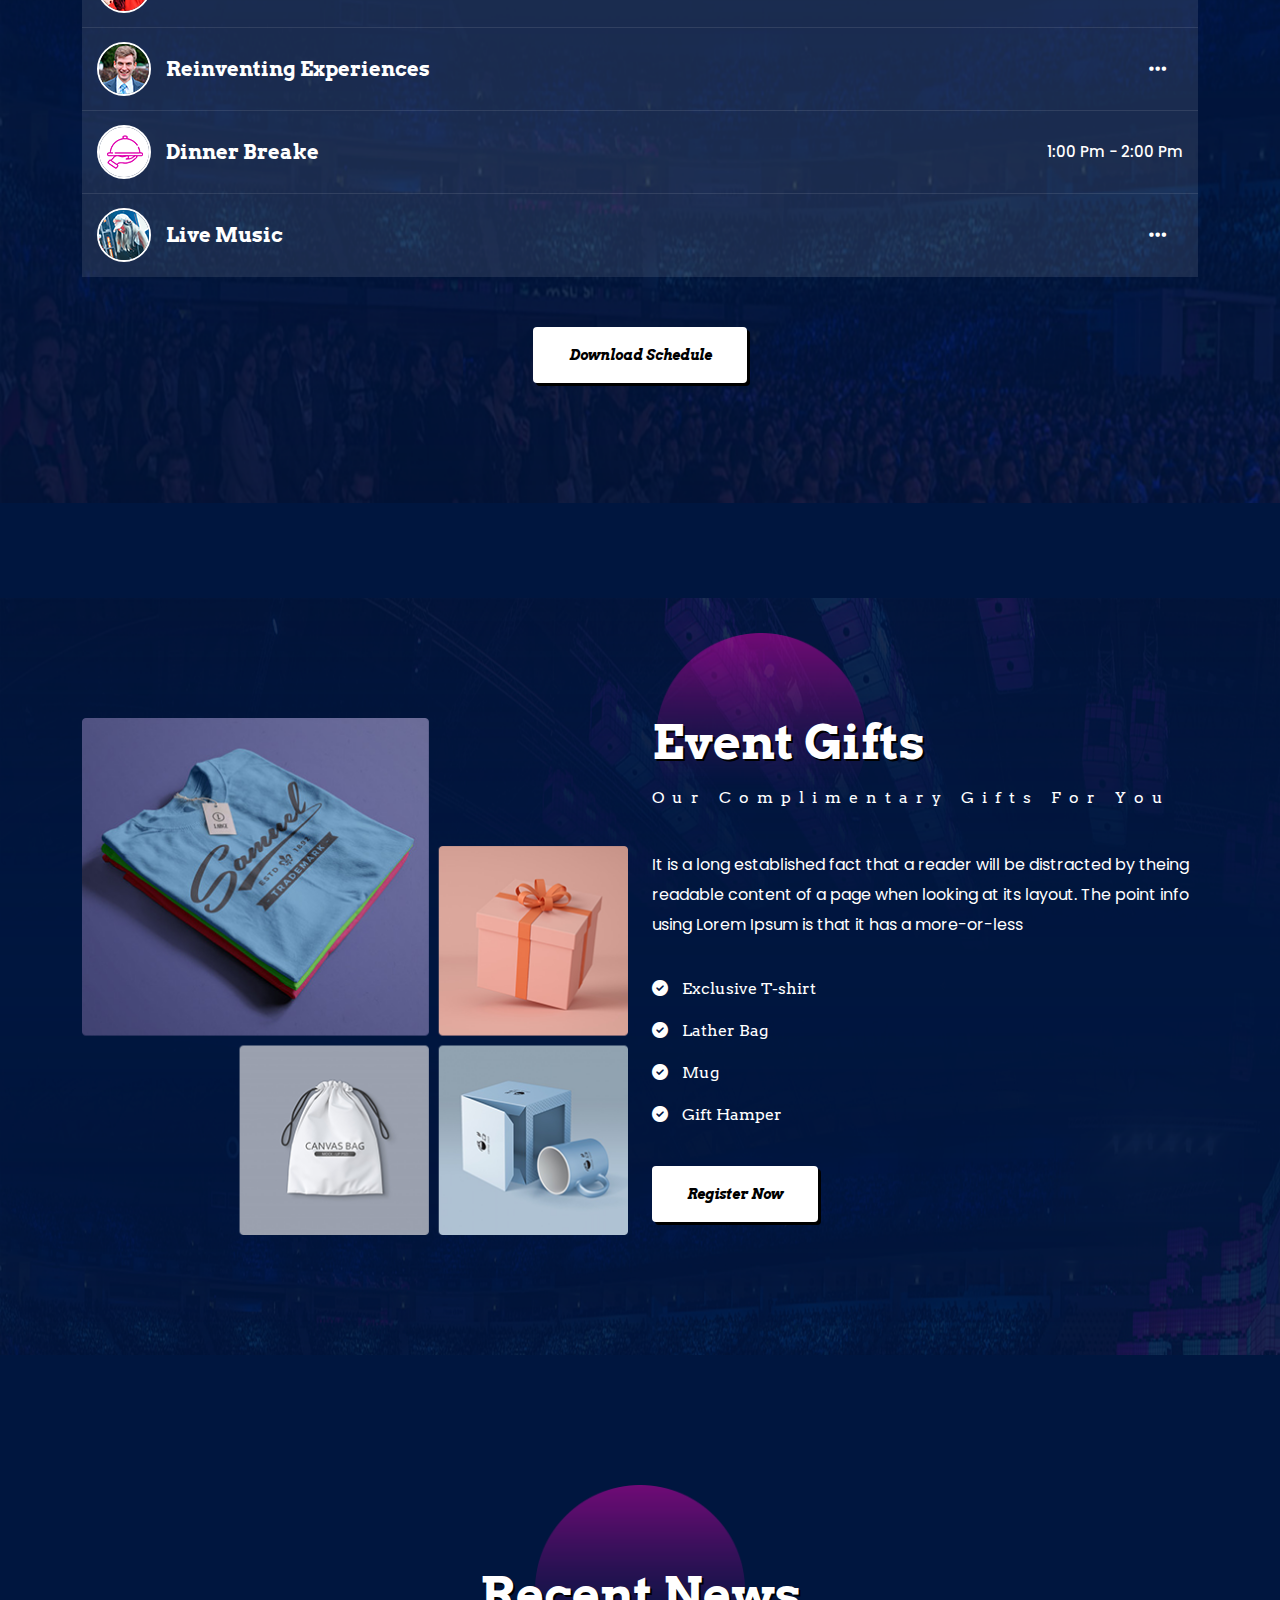
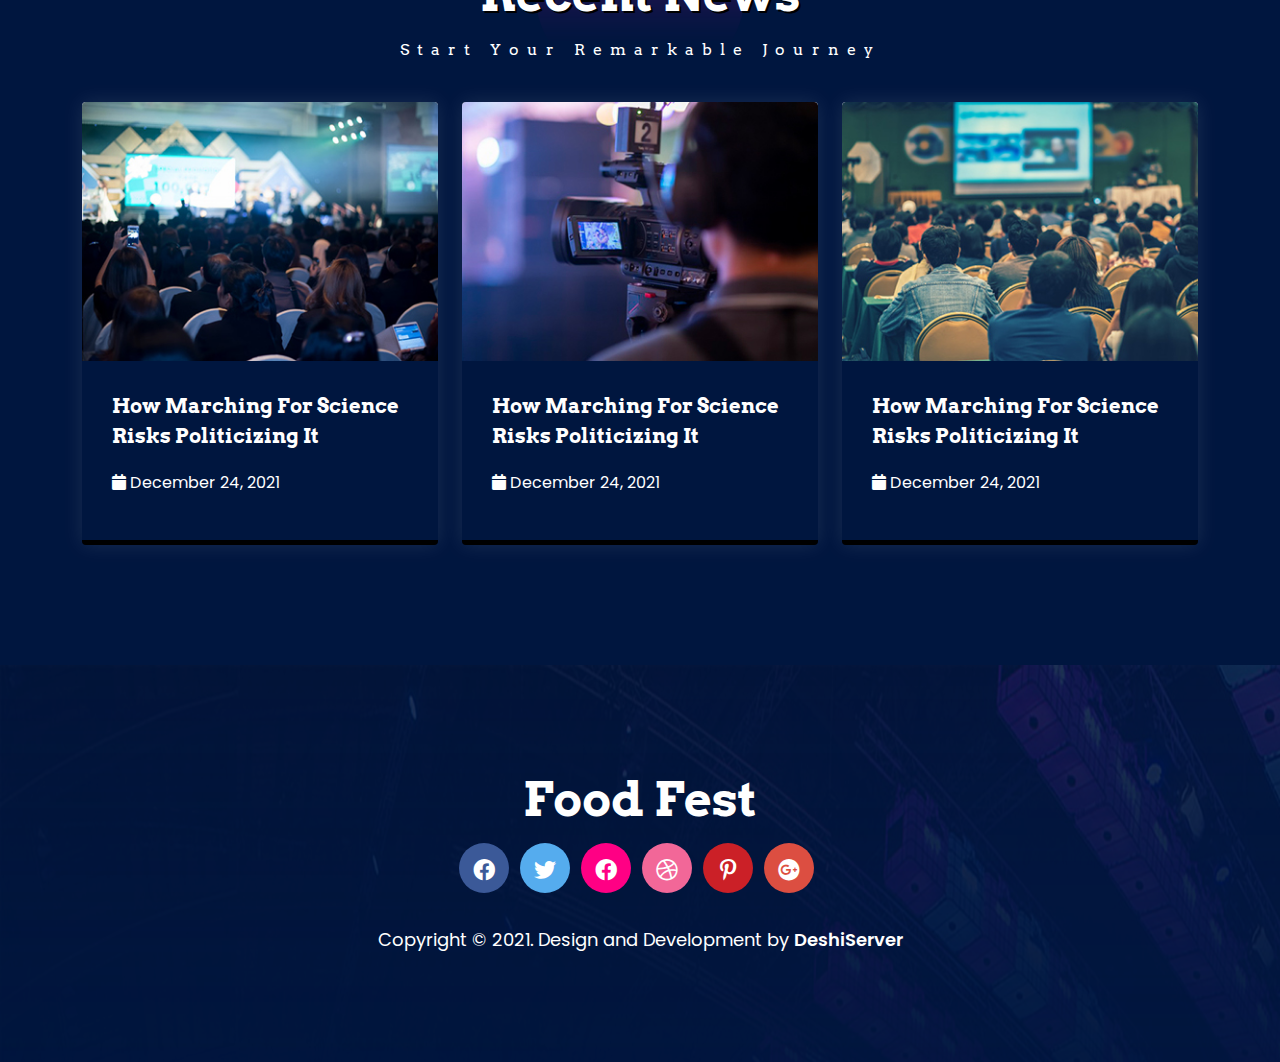
==== commit 37d7fdd8: "File Update" ====
--- a/index.html
+++ b/index.html
@@ -150,6 +150,7 @@
 			</div>
 		</section>
 		<!-- banner end here -->
+
 		<section id="about" class=" about about-six padding-120">
 			<div class="container">
 				<div class="about-thumb">
@@ -228,6 +229,33 @@
 		</section>
 		<!-- About end here -->
 
+		<section id="about" class=" about about-six padding-120">
+			<div class="container">
+				<div class="about-thumb">
+					<!-- https://img.youtube.com/vi/uOQPyMIhaRE/maxresdefault.jpg -->
+					<img src="images/v2.png" alt="about">
+					<!-- https://www.youtube.com/embed/uOQPyMIhaRE -->
+					<a href="images/promo2.mp4" class="play" data-rel="lightcase:myCollection"><i
+							class="fa fa-play"></i></a>
+				</div>
+				<div class="section-header text-center">
+					<h2>4TH ASIAN FOOD MUSIC & CULTURAL FESTIVAL 2019</h2>
+					<!-- <p><em>About Asian Food Fest 2021</em></p> -->
+				</div>
+				<p>This festival showcases the diverse culture and heritage of Asia.The AsianFestival is one of the kind
+					event
+					presented annually by the Asian American community in Central Florida area.
+
+					It attracts the largest gathering of the Asian American community in single event in Central Florida
+					from all
+					over United states</p>
+				<ul class="about-button">
+					<li><a href="#" class="lab-btn">Register Now</a></li>
+					<li><a href="#" class="lab-btn">Purchase ticket</a></li>
+				</ul>
+
+			</div><!-- container -->
+		</section>
 
 		<!-- event-schedule eight style start here -->
 		<section class="event-schedule-section padding-120">
